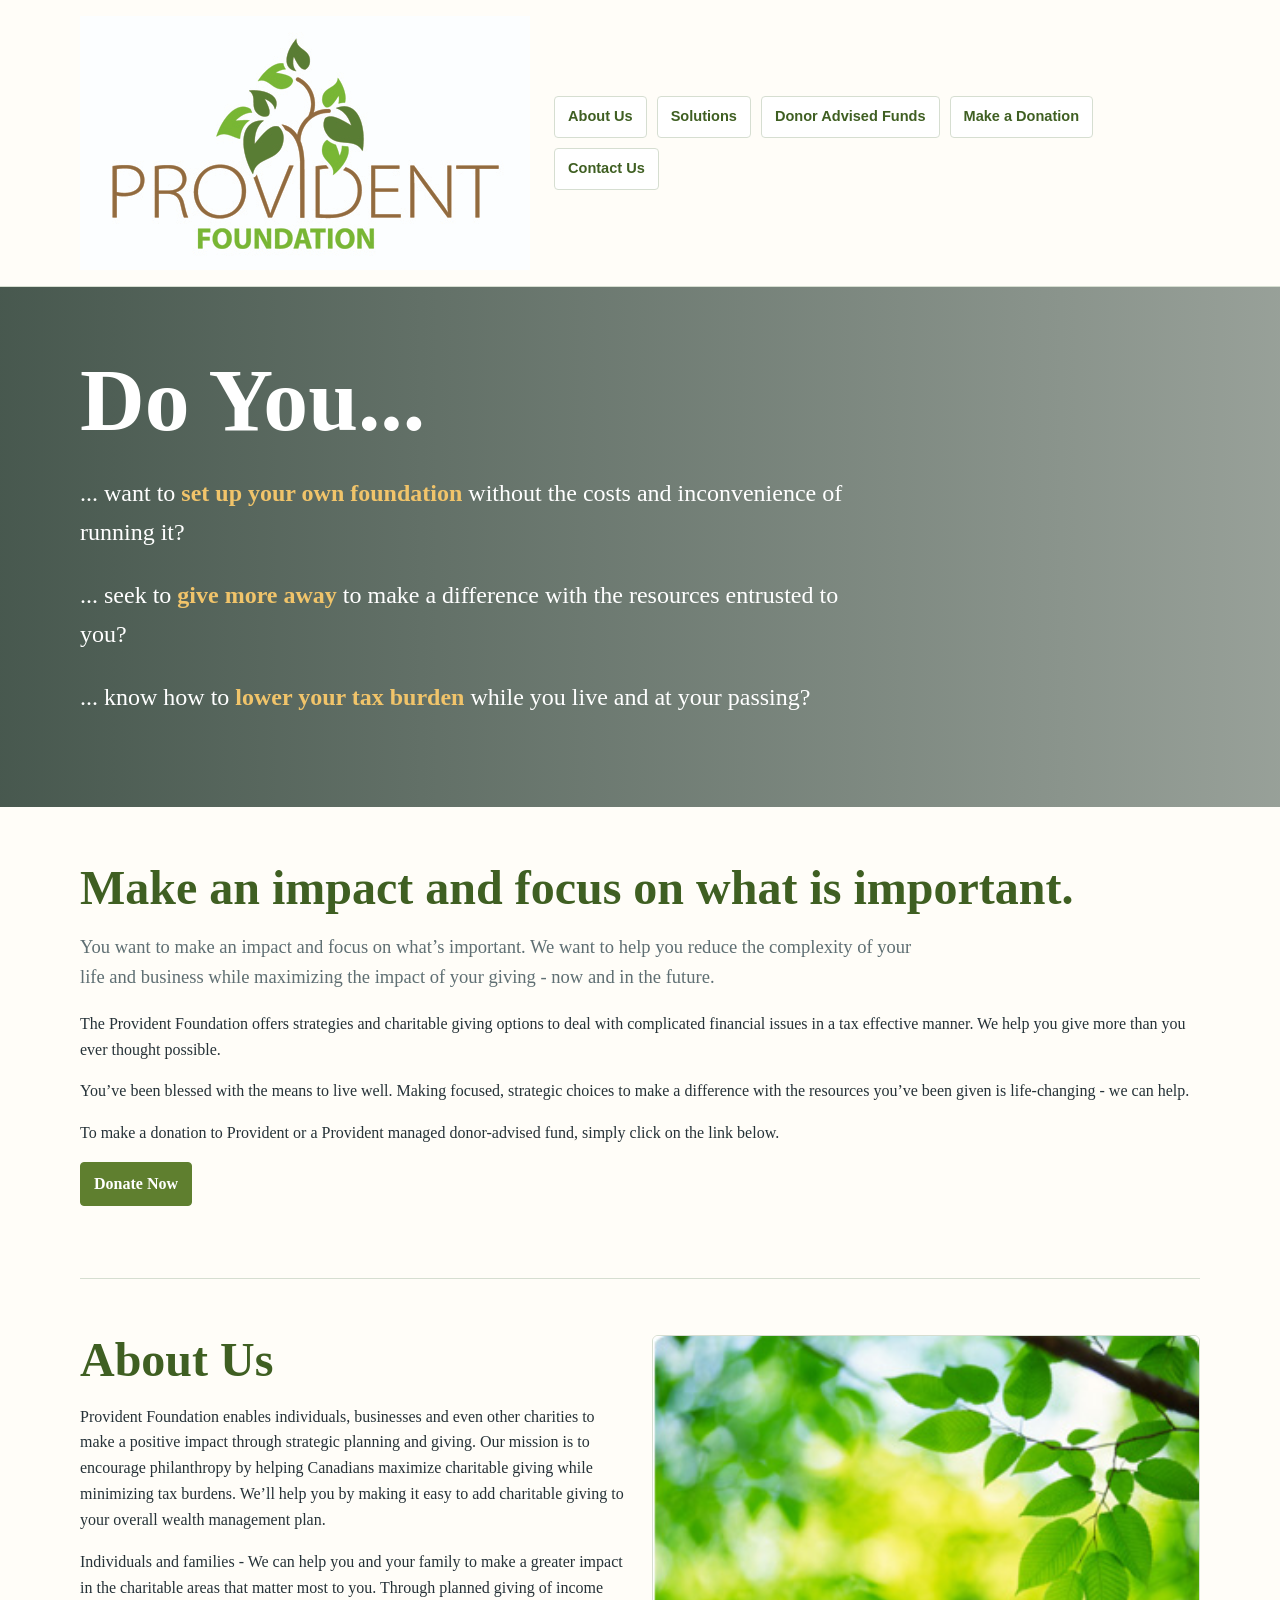
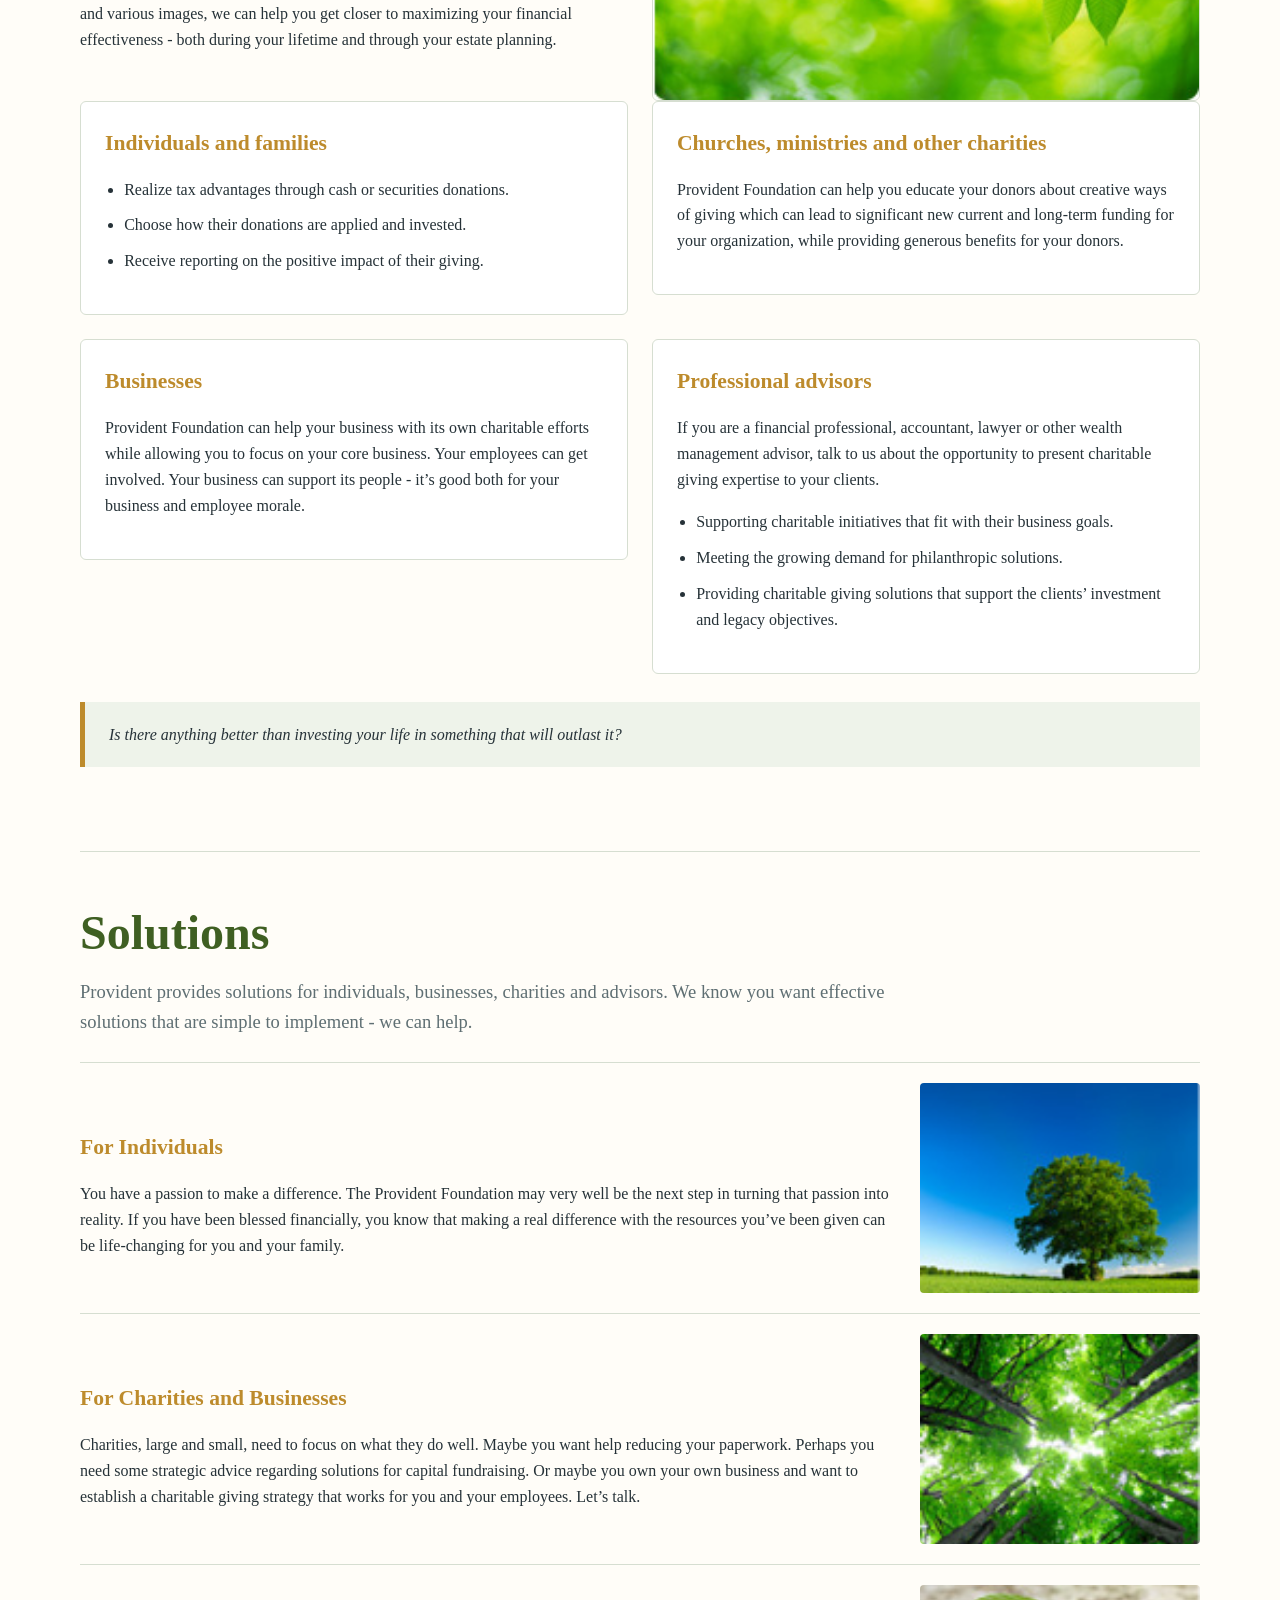
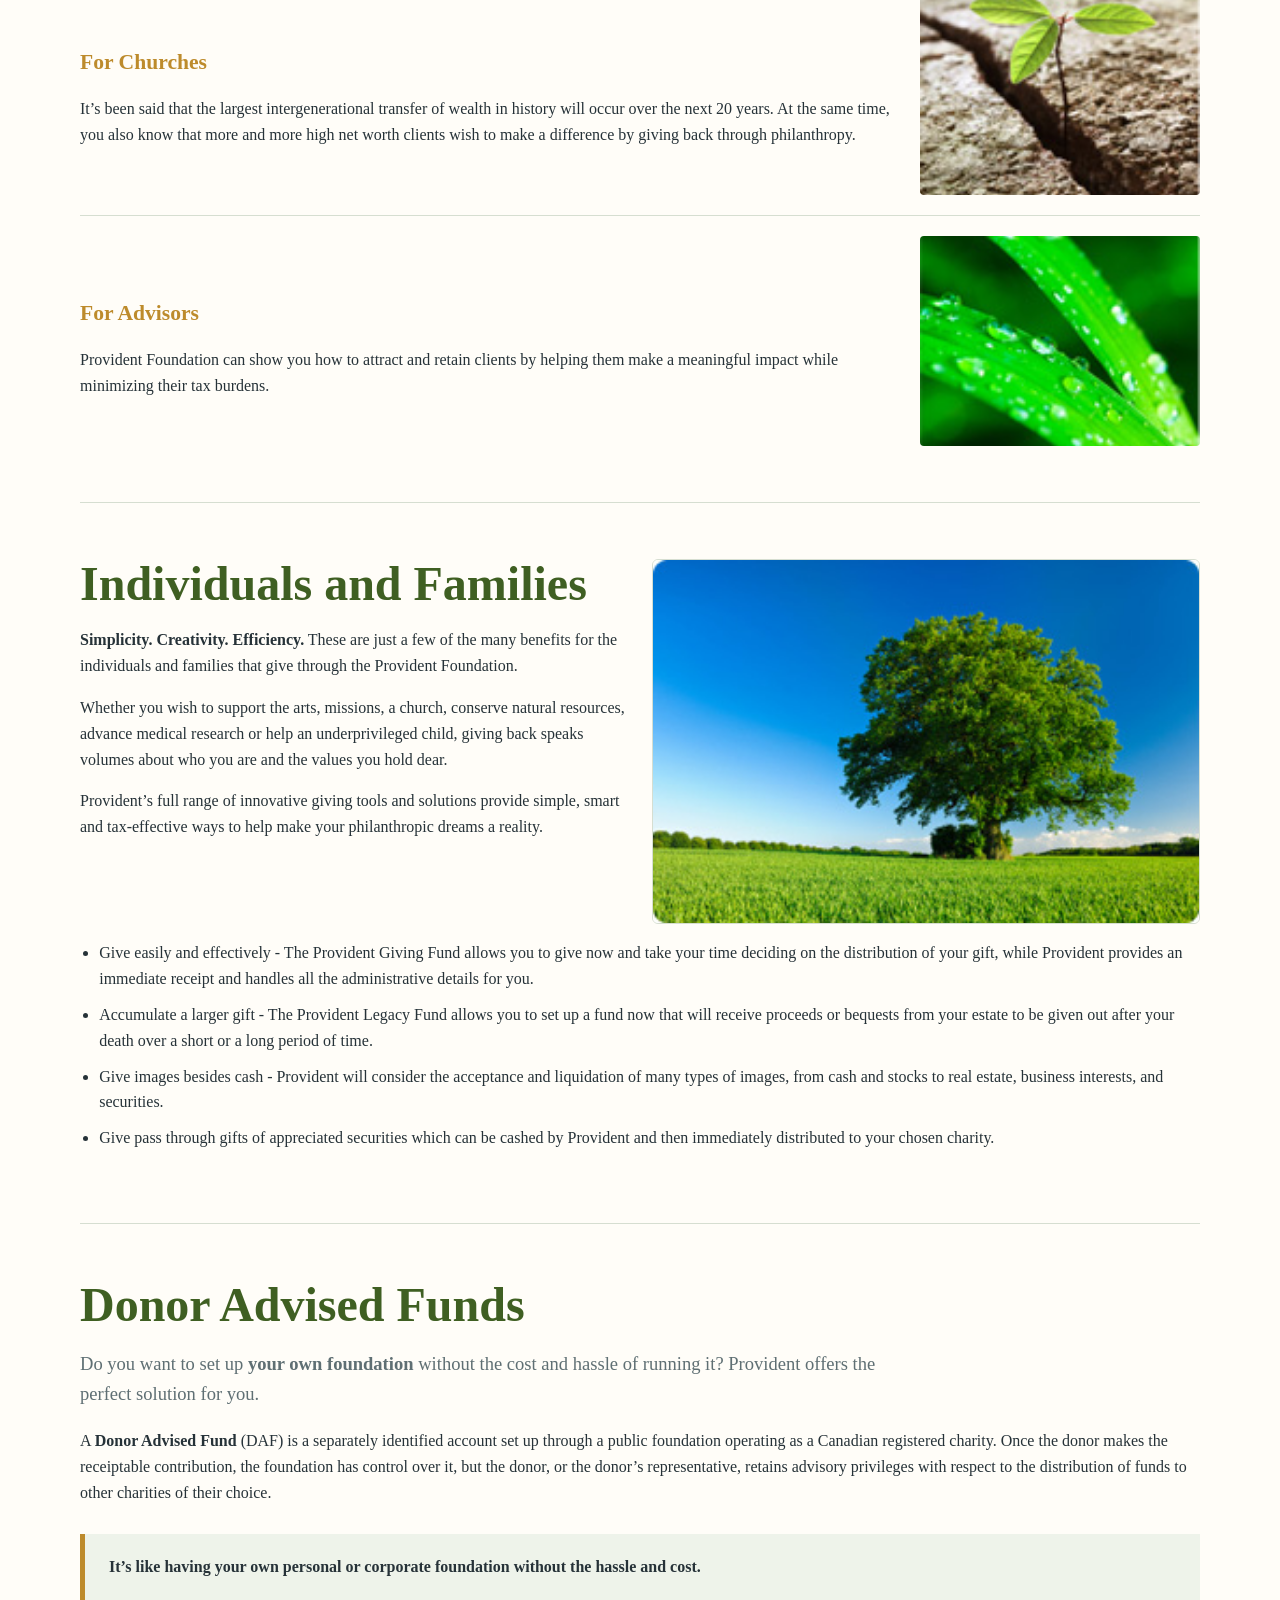
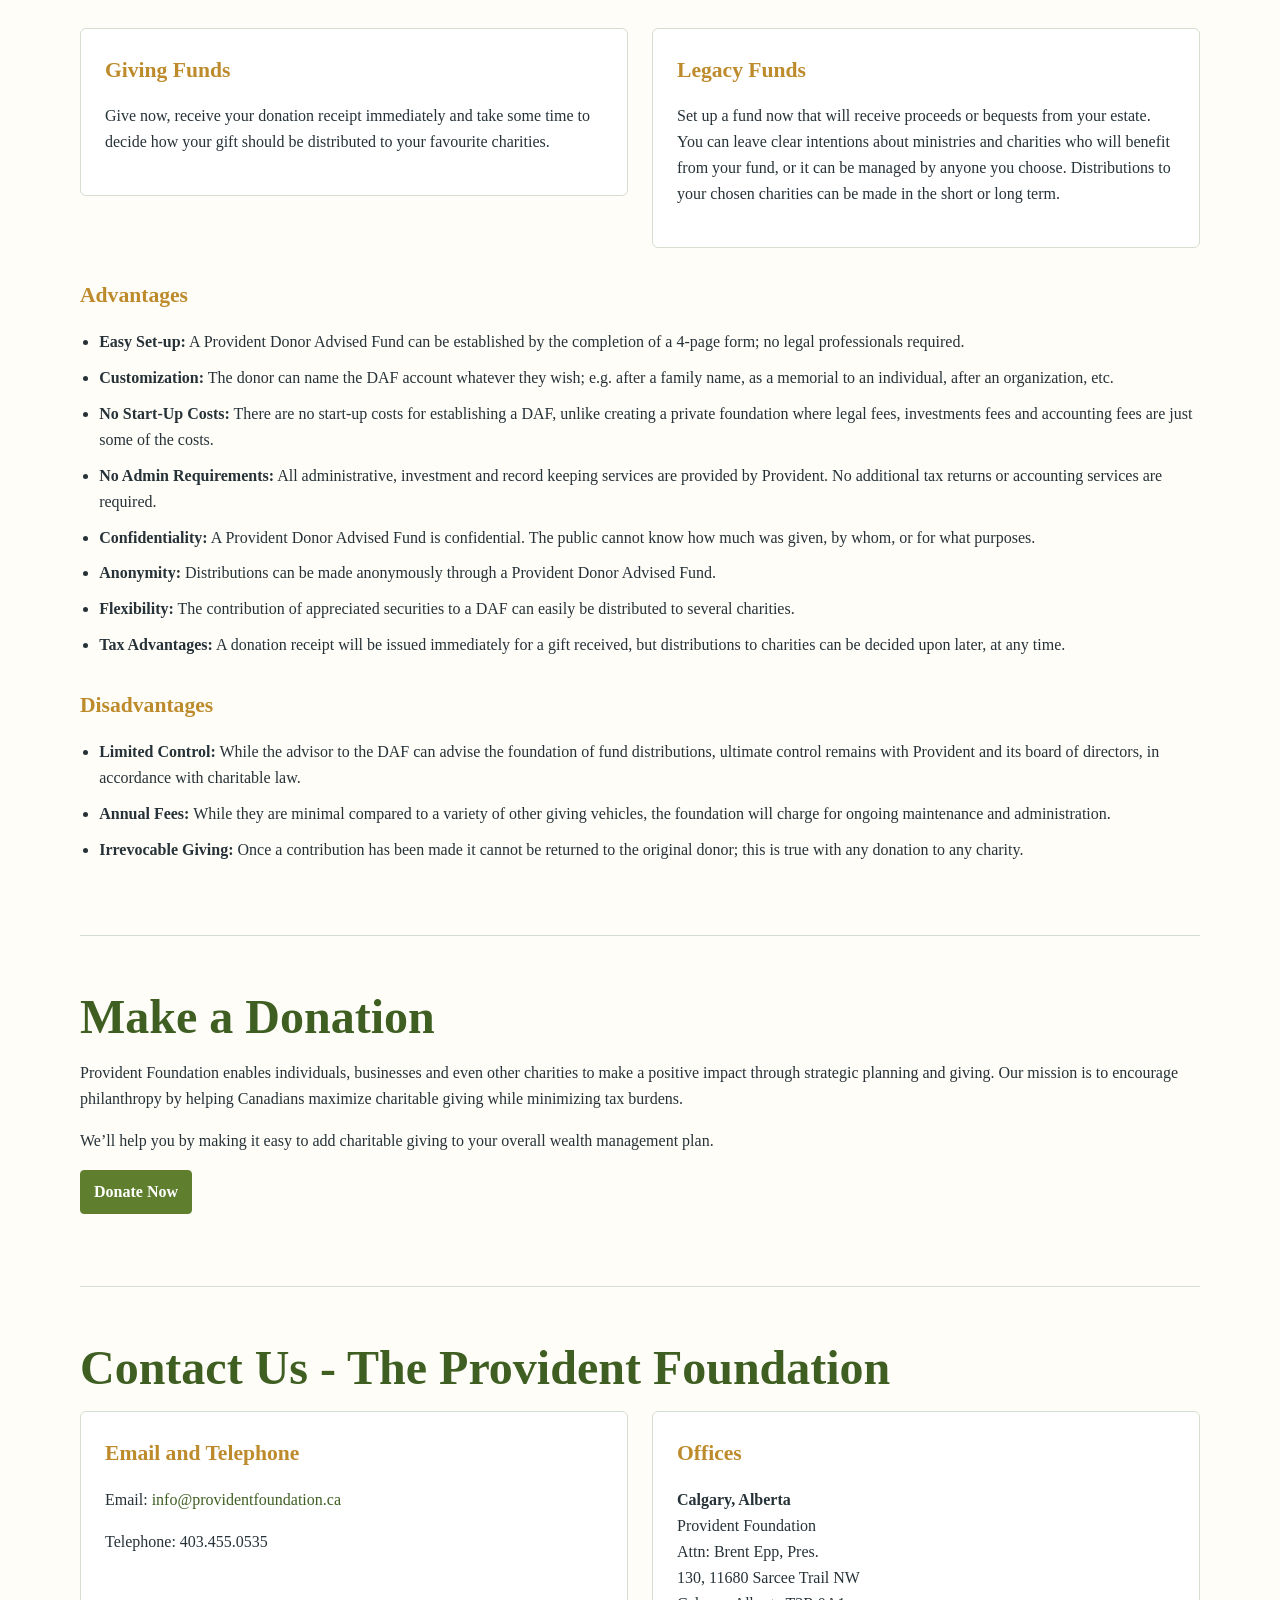
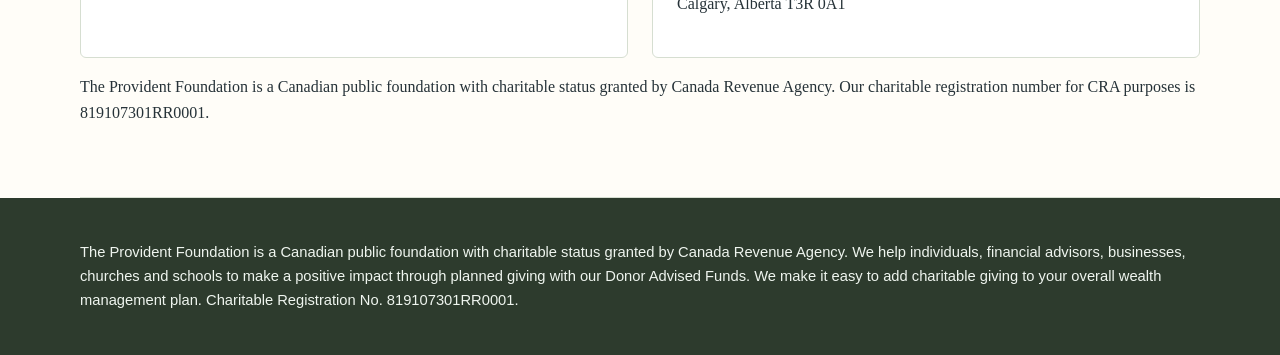
==== pages/index.html @ cc0c9a64 "initial copy from existing sites (providentfoundation.ca; myfoundation.ca) ; chat took creative libe" ====
<!DOCTYPE html>
<html lang="en">
<head>
	<meta charset="utf-8" />
	<meta name="viewport" content="width=device-width, initial-scale=1" />
	<title>Provident Foundation</title>
	<link rel="stylesheet" href="../styles/styles.css" />
</head>
<body>
	<header class="site-header">
		<div class="header-inner">
			<a class="brand" href="#home" aria-label="Provident Foundation home">
				<img src="../images/Logo/stacked/pf-4colour-stacked.jpg"/>
            </a>
			<nav aria-label="Primary navigation">
				<ul>
					<li><a href="#about">About Us</a></li>
					<li><a href="#solutions">Solutions</a></li>
					<li><a href="#donor-advised-funds">Donor Advised Funds</a></li>
					<li><a href="#donate">Make a Donation</a></li>
					<li><a href="#contact">Contact Us</a></li>
				</ul>
			</nav>
		</div>
	</header>

	<section class="hero" id="home">
		<div class="hero-inner">
			<h1>Do You...</h1>
			<p>... want to <strong>set up your own foundation</strong> without the costs and inconvenience of running it?</p>
			<p>... seek to <strong>give more away</strong> to make a difference with the resources entrusted to you?</p>
			<p>... know how to <strong>lower your tax burden</strong> while you live and at your passing?</p>
		</div>
	</section>

	<main>
		<section class="section" aria-labelledby="home-intro">
			<h2 id="home-intro">Make an impact and focus on what is important.</h2>
			<p class="lead">You want to make an impact and focus on what’s important. We want to help you reduce the complexity of your life and business while maximizing the impact of your giving - now and in the future.</p>
			<p>The Provident Foundation offers strategies and charitable giving options to deal with complicated financial issues in a tax effective manner. We help you give more than you ever thought possible.</p>
			<p>You’ve been blessed with the means to live well. Making focused, strategic choices to make a difference with the resources you’ve been given is life-changing - we can help.</p>
			<p>To make a donation to Provident or a Provident managed donor-advised fund, simply click on the link below.</p>
			<p><a class="button primary" href="https://profound.webconnex.com/donate?country=CA&_billing_country=CA" target="_blank" rel="noopener">Donate Now</a></p>
		</section>

		<section class="section" id="about" aria-labelledby="about-title">
			<div class="grid">
				<div>
					<h2 id="about-title">About Us</h2>
					<p>Provident Foundation enables individuals, businesses and even other charities to make a positive impact through strategic planning and giving. Our mission is to encourage philanthropy by helping Canadians maximize charitable giving while minimizing tax burdens. We’ll help you by making it easy to add charitable giving to your overall wealth management plan.</p>
					<p>Individuals and families - We can help you and your family to make a greater impact in the charitable areas that matter most to you. Through planned giving of income and various images, we can help you get closer to maximizing your financial effectiveness - both during your lifetime and through your estate planning.</p>
				</div>
				<div class="panel media-panel">
					<img src="../images/about-us.jpg" alt="About Provident Foundation" />
				</div>
			</div>
			<div class="grid">
				<div class="panel">
					<h3>Individuals and families</h3>
					<ul class="clean">
						<li>Realize tax advantages through cash or securities donations.</li>
						<li>Choose how their donations are applied and invested.</li>
						<li>Receive reporting on the positive impact of their giving.</li>
					</ul>
				</div>
				<div class="panel">
					<h3>Churches, ministries and other charities</h3>
					<p>Provident Foundation can help you educate your donors about creative ways of giving which can lead to significant new current and long-term funding for your organization, while providing generous benefits for your donors.</p>
				</div>
				<div class="panel">
					<h3>Businesses</h3>
					<p>Provident Foundation can help your business with its own charitable efforts while allowing you to focus on your core business. Your employees can get involved. Your business can support its people - it’s good both for your business and employee morale.</p>
				</div>
				<div class="panel">
					<h3>Professional advisors</h3>
					<p>If you are a financial professional, accountant, lawyer or other wealth management advisor, talk to us about the opportunity to present charitable giving expertise to your clients.</p>
					<ul class="clean">
						<li>Supporting charitable initiatives that fit with their business goals.</li>
						<li>Meeting the growing demand for philanthropic solutions.</li>
						<li>Providing charitable giving solutions that support the clients’ investment and legacy objectives.</li>
					</ul>
				</div>
			</div>
			<div class="callout"><em>Is there anything better than investing your life in something that will outlast it?</em></div>
		</section>

		<section class="section" id="solutions" aria-labelledby="solutions-title">
			<h2 id="solutions-title">Solutions</h2>
			<p class="lead">Provident provides solutions for individuals, businesses, charities and advisors. We know you want effective solutions that are simple to implement - we can help.</p>
			<div class="solution-list">
				<article class="solution">
					<div>
						<h3>For Individuals</h3>
						<p>You have a passion to make a difference. The Provident Foundation may very well be the next step in turning that passion into reality. If you have been blessed financially, you know that making a real difference with the resources you’ve been given can be life-changing for you and your family.</p>
					</div>
					<img src="../images/for-individuals.jpg" alt="Solutions for individuals" />
				</article>
				<article class="solution">
					<div>
						<h3>For Charities and Businesses</h3>
						<p>Charities, large and small, need to focus on what they do well. Maybe you want help reducing your paperwork. Perhaps you need some strategic advice regarding solutions for capital fundraising. Or maybe you own your own business and want to establish a charitable giving strategy that works for you and your employees. Let’s talk.</p>
					</div>
					<img src="../images/for-business.jpg" alt="Solutions for businesses" />
				</article>
				<article class="solution">
					<div>
						<h3>For Churches</h3>
						<p>It’s been said that the largest intergenerational transfer of wealth in history will occur over the next 20 years. At the same time, you also know that more and more high net worth clients wish to make a difference by giving back through philanthropy.</p>
					</div>
					<img src="../images/for-churches.jpg" alt="Solutions for churches" />
				</article>
				<article class="solution">
					<div>
						<h3>For Advisors</h3>
						<p>Provident Foundation can show you how to attract and retain clients by helping them make a meaningful impact while minimizing their tax burdens.</p>
					</div>
					<img src="../images/for-advisors.jpg" alt="Solutions for advisors" />
				</article>
			</div>
		</section>

		<section class="section" id="individuals-families" aria-labelledby="individuals-title">
			<div class="grid">
				<div>
					<h2 id="individuals-title">Individuals and Families</h2>
					<p><strong>Simplicity. Creativity. Efficiency.</strong> These are just a few of the many benefits for the individuals and families that give through the Provident Foundation.</p>
					<p>Whether you wish to support the arts, missions, a church, conserve natural resources, advance medical research or help an underprivileged child, giving back speaks volumes about who you are and the values you hold dear.</p>
					<p>Provident’s full range of innovative giving tools and solutions provide simple, smart and tax-effective ways to help make your philanthropic dreams a reality.</p>
				</div>
				<div class="panel media-panel">
					<img src="../images/individuals.jpg" alt="Giving for individuals and families" />
				</div>
			</div>
			<ul class="clean">
				<li>Give easily and effectively - The Provident Giving Fund allows you to give now and take your time deciding on the distribution of your gift, while Provident provides an immediate receipt and handles all the administrative details for you.</li>
				<li>Accumulate a larger gift - The Provident Legacy Fund allows you to set up a fund now that will receive proceeds or bequests from your estate to be given out after your death over a short or a long period of time.</li>
				<li>Give images besides cash - Provident will consider the acceptance and liquidation of many types of images, from cash and stocks to real estate, business interests, and securities.</li>
				<li>Give pass through gifts of appreciated securities which can be cashed by Provident and then immediately distributed to your chosen charity.</li>
			</ul>
		</section>

		<section class="section" id="donor-advised-funds" aria-labelledby="daf-title">
			<h2 id="daf-title">Donor Advised Funds</h2>
			<p class="lead">Do you want to set up <strong>your own foundation</strong> without the cost and hassle of running it? Provident offers the perfect solution for you.</p>
			<p>A <strong>Donor Advised Fund</strong> (DAF) is a separately identified account set up through a public foundation operating as a Canadian registered charity. Once the donor makes the receiptable contribution, the foundation has control over it, but the donor, or the donor’s representative, retains advisory privileges with respect to the distribution of funds to other charities of their choice.</p>
			<div class="callout"><strong>It’s like having your own personal or corporate foundation without the hassle and cost.</strong></div>
			<div class="grid">
				<div class="panel">
					<h3>Giving Funds</h3>
					<p>Give now, receive your donation receipt immediately and take some time to decide how your gift should be distributed to your favourite charities.</p>
				</div>
				<div class="panel">
					<h3>Legacy Funds</h3>
					<p>Set up a fund now that will receive proceeds or bequests from your estate. You can leave clear intentions about ministries and charities who will benefit from your fund, or it can be managed by anyone you choose. Distributions to your chosen charities can be made in the short or long term.</p>
				</div>
			</div>
			<h3>Advantages</h3>
			<ul class="clean">
				<li><strong>Easy Set-up:</strong> A Provident Donor Advised Fund can be established by the completion of a 4-page form; no legal professionals required.</li>
				<li><strong>Customization:</strong> The donor can name the DAF account whatever they wish; e.g. after a family name, as a memorial to an individual, after an organization, etc.</li>
				<li><strong>No Start-Up Costs:</strong> There are no start-up costs for establishing a DAF, unlike creating a private foundation where legal fees, investments fees and accounting fees are just some of the costs.</li>
				<li><strong>No Admin Requirements:</strong> All administrative, investment and record keeping services are provided by Provident. No additional tax returns or accounting services are required.</li>
				<li><strong>Confidentiality:</strong> A Provident Donor Advised Fund is confidential. The public cannot know how much was given, by whom, or for what purposes.</li>
				<li><strong>Anonymity:</strong> Distributions can be made anonymously through a Provident Donor Advised Fund.</li>
				<li><strong>Flexibility:</strong> The contribution of appreciated securities to a DAF can easily be distributed to several charities.</li>
				<li><strong>Tax Advantages:</strong> A donation receipt will be issued immediately for a gift received, but distributions to charities can be decided upon later, at any time.</li>
			</ul>
			<h3>Disadvantages</h3>
			<ul class="clean">
				<li><strong>Limited Control:</strong> While the advisor to the DAF can advise the foundation of fund distributions, ultimate control remains with Provident and its board of directors, in accordance with charitable law.</li>
				<li><strong>Annual Fees:</strong> While they are minimal compared to a variety of other giving vehicles, the foundation will charge for ongoing maintenance and administration.</li>
				<li><strong>Irrevocable Giving:</strong> Once a contribution has been made it cannot be returned to the original donor; this is true with any donation to any charity.</li>
			</ul>
		</section>

		<section class="section" id="donate" aria-labelledby="donate-title">
			<h2 id="donate-title">Make a Donation</h2>
			<p>Provident Foundation enables individuals, businesses and even other charities to make a positive impact through strategic planning and giving. Our mission is to encourage philanthropy by helping Canadians maximize charitable giving while minimizing tax burdens.</p>
			<p>We’ll help you by making it easy to add charitable giving to your overall wealth management plan.</p>
			<p><a class="button primary" href="https://profound.webconnex.com/donate?country=CA&_billing_country=CA" target="_blank" rel="noopener">Donate Now</a></p>
		</section>

		<section class="section" id="contact" aria-labelledby="contact-title">
			<h2 id="contact-title">Contact Us - The Provident Foundation</h2>
			<div class="contact-box">
				<div class="panel">
					<h3>Email and Telephone</h3>
					<p>Email: <a href="mailto:info@providentfoundation.ca">info@providentfoundation.ca</a></p>
					<p>Telephone: 403.455.0535</p>
				</div>
				<div class="panel">
					<h3>Offices</h3>
					<p><strong>Calgary, Alberta</strong><br />
					Provident Foundation<br />
					Attn: Brent Epp, Pres.<br />
					130, 11680 Sarcee Trail NW<br />
					Calgary, Alberta T3R 0A1</p>
				</div>
			</div>
			<p>The Provident Foundation is a Canadian public foundation with charitable status granted by Canada Revenue Agency. Our charitable registration number for CRA purposes is 819107301RR0001.</p>
		</section>
	</main>

	<footer class="footer">
		<div class="footer-inner">
			<p>The Provident Foundation is a Canadian public foundation with charitable status granted by Canada Revenue Agency. We help individuals, financial advisors, businesses, churches and schools to make a positive impact through planned giving with our Donor Advised Funds. We make it easy to add charitable giving to your overall wealth management plan. Charitable Registration No. 819107301RR0001.</p>
		</div>
	</footer>
</body>
</html>
---- styles/styles.css ----
:root {
	--ink: #263238;
	--muted: #5f6f73;
	--green: #5f7f2f;
	--green-dark: #3f5f22;
	--gold: #bd8b2c;
	--paper: #fffdf8;
	--wash: #eef3ea;
	--line: #d6ded1;
}

* {
	box-sizing: border-box;
}

html {
	scroll-behavior: smooth;
}

body {
	margin: 0;
	font-family: Georgia, "Times New Roman", serif;
	color: var(--ink);
	background: var(--paper);
	line-height: 1.62;
}

a {
	color: var(--green-dark);
	text-decoration: none;
}

a:hover {
	text-decoration: underline;
}

.site-header {
	position: sticky;
	top: 0;
	z-index: 10;
	background: rgba(255, 253, 248, 0.96);
	border-bottom: 1px solid var(--line);
}

.header-inner {
	width: min(1120px, calc(100% - 32px));
	margin: 0 auto;
	display: flex;
	align-items: center;
	justify-content: space-between;
	gap: 24px;
	padding: 16px 0;
}

.brand {
	display: grid;
	gap: 0;
	color: var(--green-dark);
	size: 100 px;
	font-weight: 700;
	letter-spacing: 0;
	line-height: 1.05;
}

.brand span:first-child {
	font-size: clamp(1.4rem, 3vw, 2rem);
}

.brand span:last-child {
	font-size: 0.78rem;
	text-transform: uppercase;
	color: var(--gold);
}

nav ul {
	list-style: none;
	display: flex;
	flex-wrap: wrap;
	gap: 10px;
	margin: 0;
	padding: 0;
	font-family: Arial, Helvetica, sans-serif;
	font-size: 0.91rem;
}

nav a,
.button {
	display: inline-flex;
	align-items: center;
	justify-content: center;
	min-height: 38px;
	padding: 8px 13px;
	border: 1px solid var(--line);
	background: #fff;
	border-radius: 4px;
	color: var(--green-dark);
	font-weight: 700;
}

nav a:hover,
.button:hover {
	background: var(--wash);
	text-decoration: none;
}

.button.primary {
	background: var(--green);
	border-color: var(--green);
	color: #fff;
}

.hero {
	background:
		linear-gradient(90deg, rgba(20, 42, 31, 0.78), rgba(20, 42, 31, 0.44)),
		url("../assets/happy-couple.jpg") center/cover;
	color: #fff;
}

.hero-inner {
	width: min(1120px, calc(100% - 32px));
	margin: 0 auto;
	min-height: 520px;
	display: grid;
	align-content: center;
	padding: 68px 0 76px;
}

.hero h1 {
	margin: 0 0 20px;
	font-size: clamp(2.7rem, 7vw, 5.6rem);
	line-height: 0.95;
	max-width: 760px;
}

.hero p {
	max-width: 780px;
	margin: 12px 0;
	font-size: clamp(1.1rem, 2.2vw, 1.5rem);
}

.hero strong {
	color: #f1c46a;
}

main {
	width: min(1120px, calc(100% - 32px));
	margin: 0 auto;
}

.section {
	padding: 56px 0;
	border-bottom: 1px solid var(--line);
}

.section h2 {
	margin: 0 0 18px;
	color: var(--green-dark);
	font-size: clamp(2rem, 4vw, 3rem);
	line-height: 1.05;
}

.section h3 {
	margin: 30px 0 8px;
	color: var(--gold);
	font-size: 1.35rem;
}

.lead {
	font-size: 1.16rem;
	color: var(--muted);
	max-width: 850px;
}

.grid {
	display: grid;
	grid-template-columns: repeat(2, minmax(0, 1fr));
	gap: 24px;
	align-items: start;
}

.panel {
	border: 1px solid var(--line);
	background: #fff;
	border-radius: 6px;
	padding: 24px;
}

.panel h3 {
	margin-top: 0;
}

.media-panel {
	min-height: 240px;
	background: var(--wash);
	overflow: hidden;
	padding: 0;
}

.media-panel img {
	display: block;
	width: 100%;
	height: 100%;
	min-height: 240px;
	object-fit: cover;
}

.solution-list {
	display: grid;
	gap: 20px;
	margin-top: 24px;
}

.solution {
	display: grid;
	grid-template-columns: 1fr minmax(160px, 280px);
	gap: 18px;
	align-items: center;
	border-top: 1px solid var(--line);
	padding-top: 20px;
}

.solution img {
	width: 100%;
	aspect-ratio: 4 / 3;
	object-fit: cover;
	border-radius: 4px;
}

ul.clean {
	padding-left: 1.2rem;
}

ul.clean li {
	margin: 10px 0;
}

.callout {
	background: var(--wash);
	border-left: 5px solid var(--gold);
	padding: 20px 24px;
	margin: 28px 0;
}

.contact-box {
	display: grid;
	grid-template-columns: repeat(2, minmax(0, 1fr));
	gap: 24px;
}

.footer {
	background: #2d3b2d;
	color: #eff5ef;
	font-family: Arial, Helvetica, sans-serif;
	font-size: 0.92rem;
}

.footer-inner {
	width: min(1120px, calc(100% - 32px));
	margin: 0 auto;
	padding: 28px 0;
}

@media (max-width: 760px) {
	.header-inner,
	.grid,
	.solution,
	.contact-box {
		grid-template-columns: 1fr;
	}

	.header-inner {
		align-items: flex-start;
	}

	nav ul {
		gap: 8px;
	}

	.hero-inner {
		min-height: 460px;
	}
}
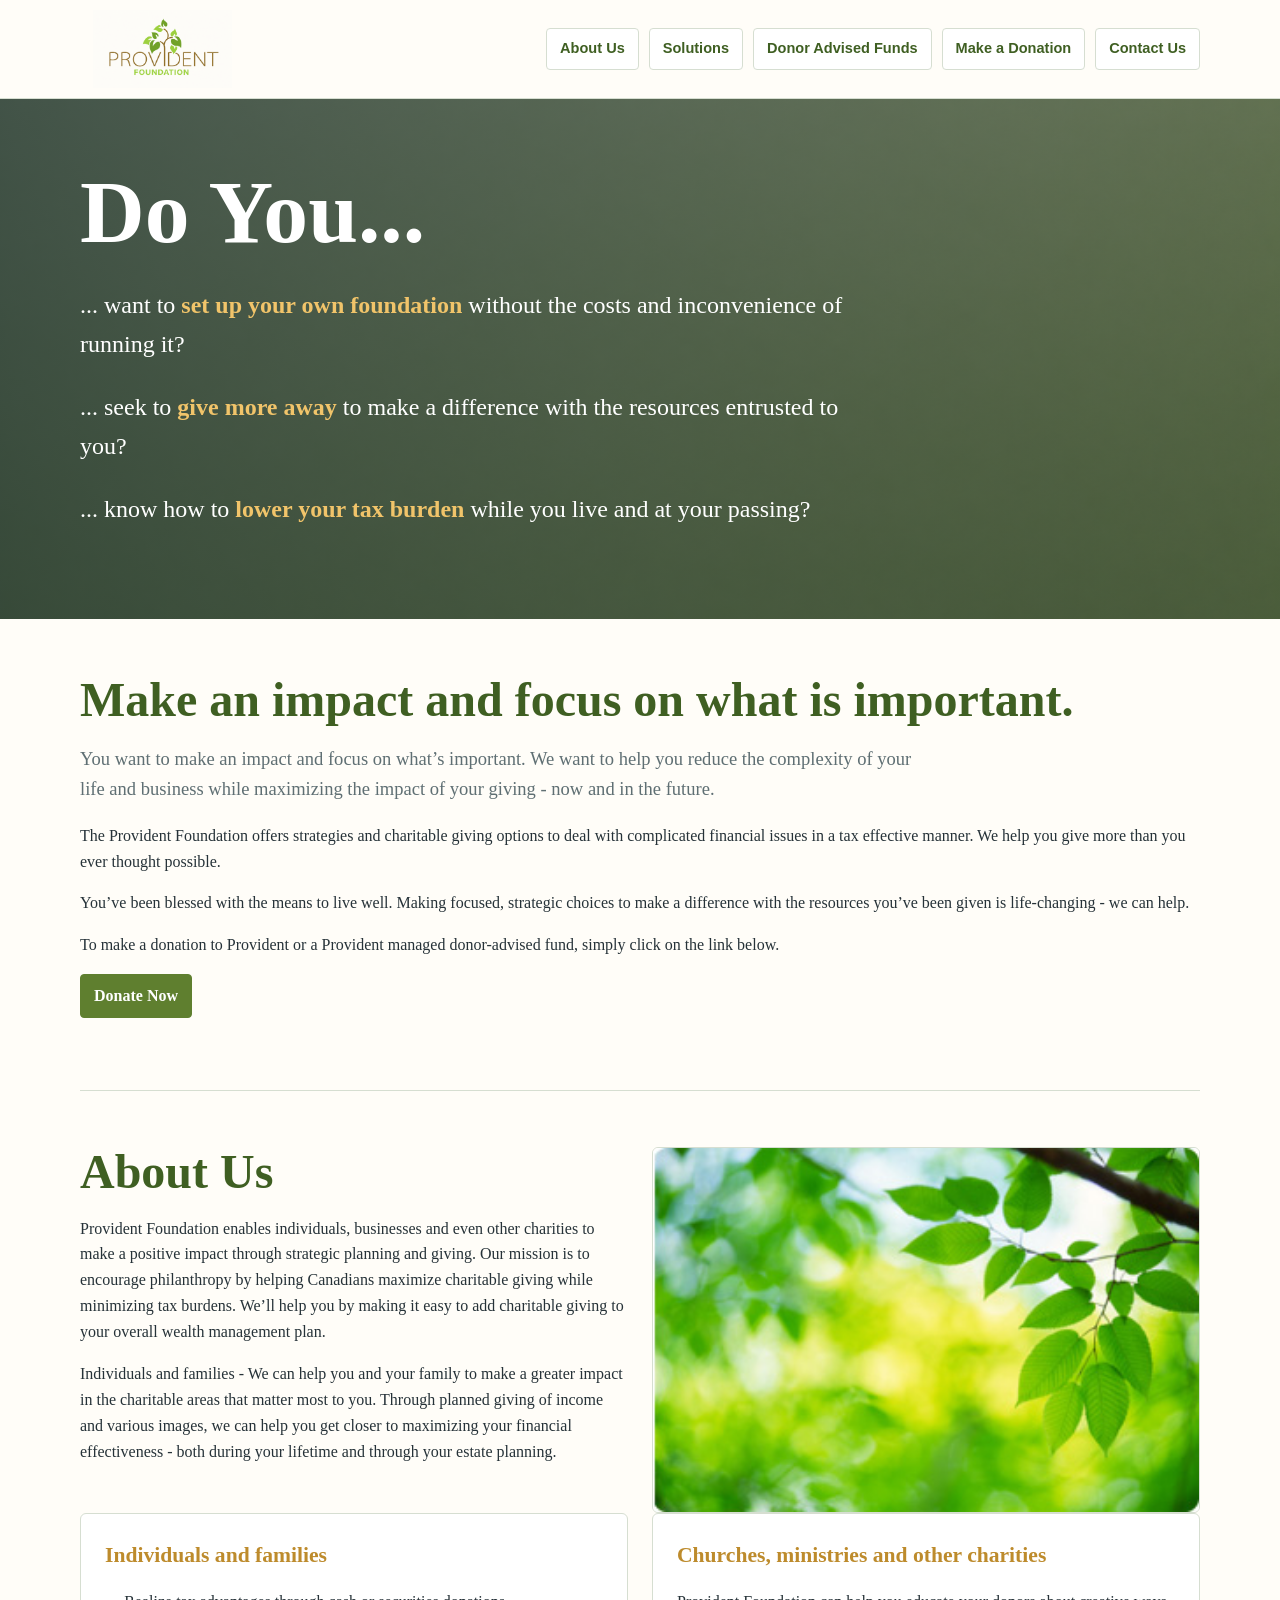
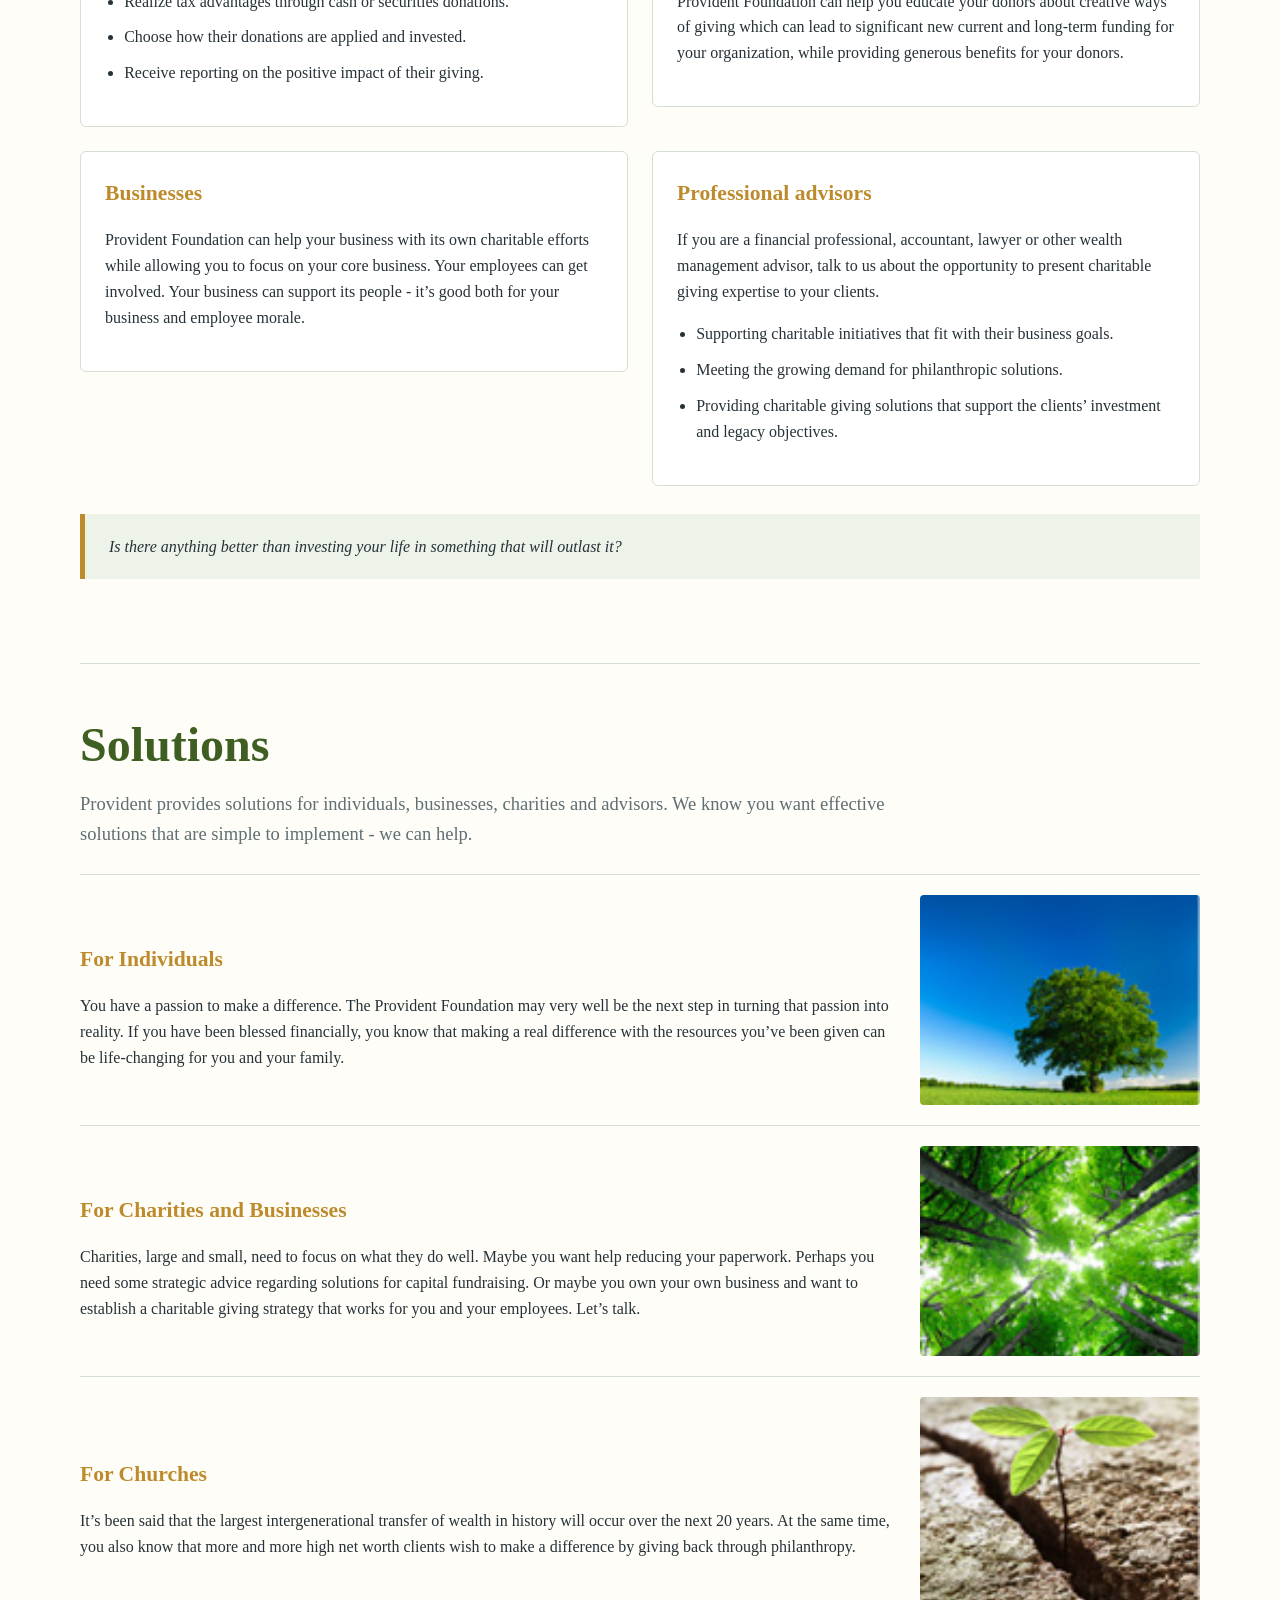
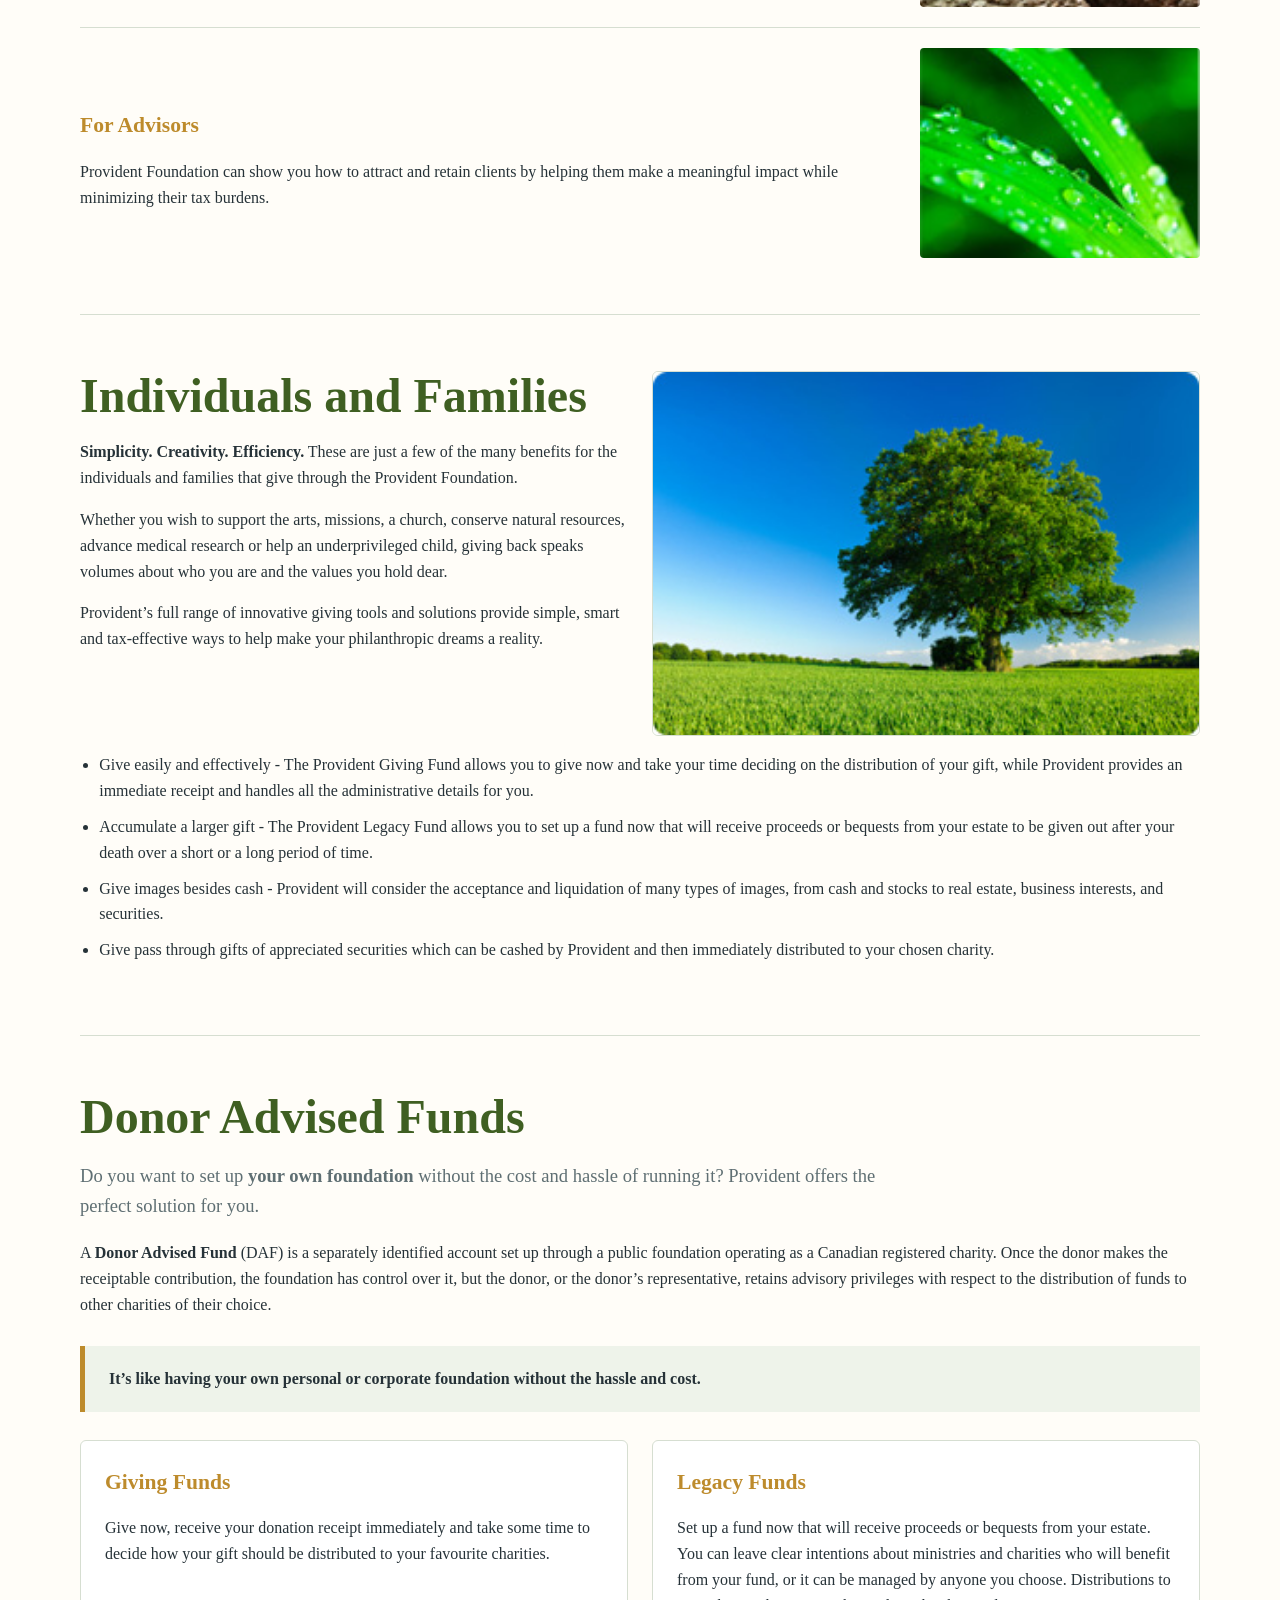
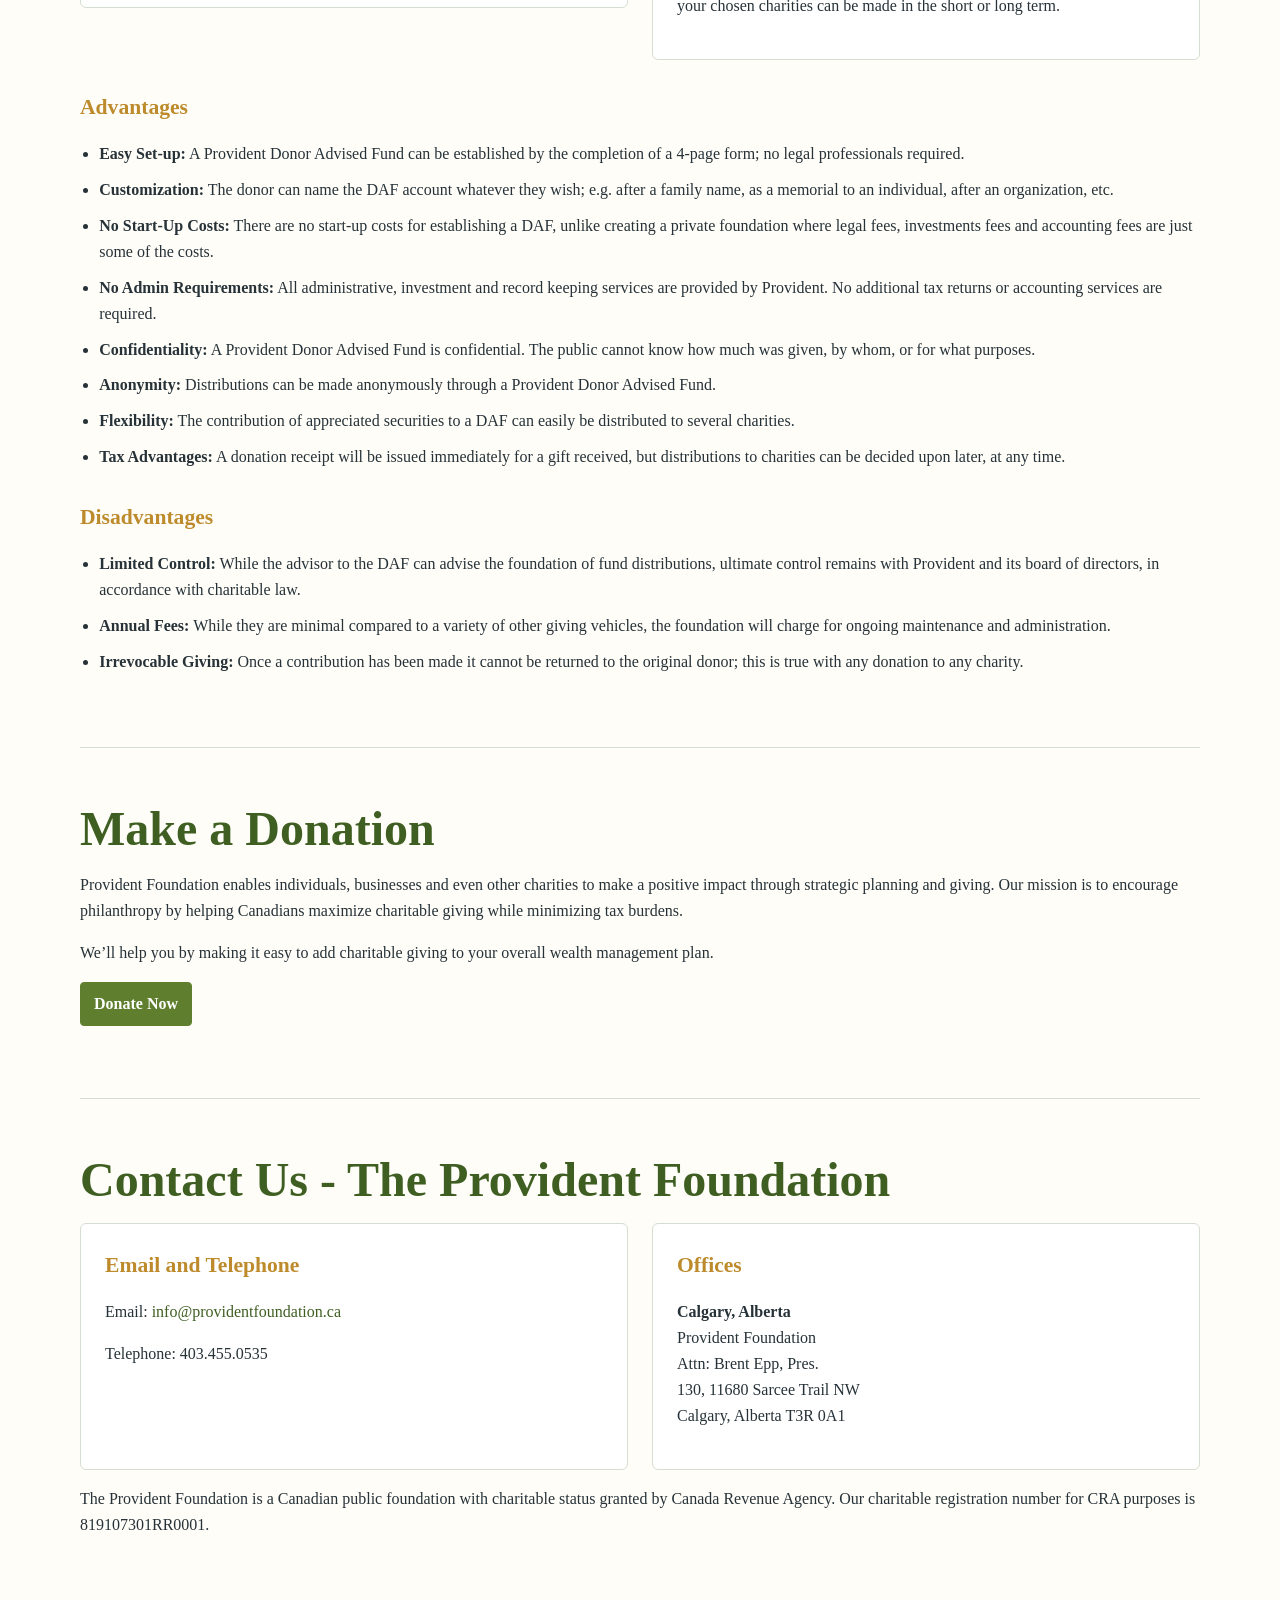
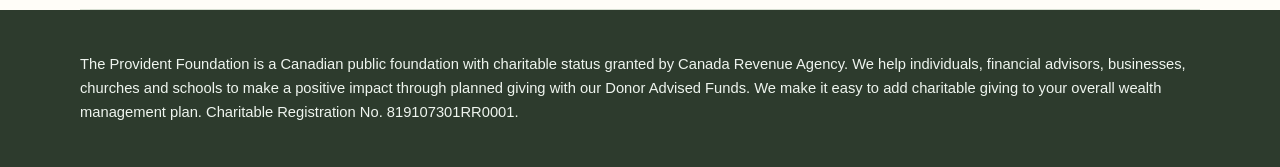
==== commit 19af9063: "correct logo background colour; correct home pg ombre image;" ====
--- a/pages/index.html
+++ b/pages/index.html
@@ -10,7 +10,7 @@
 	<header class="site-header">
 		<div class="header-inner">
 			<a class="brand" href="#home" aria-label="Provident Foundation home">
-				<img src="../images/Logo/stacked/pf-4colour-stacked.jpg"/>
+				<img src="../images/Logo/stacked/stacked-fffdf8.png" alt="Provident Foundation" />
             </a>
 			<nav aria-label="Primary navigation">
 				<ul>
--- a/styles/styles.css
+++ b/styles/styles.css
@@ -49,17 +49,24 @@
 	align-items: center;
 	justify-content: space-between;
 	gap: 24px;
-	padding: 16px 0;
+	padding: 10px 0;
 }
 
 .brand {
-	display: grid;
-	gap: 0;
-	color: var(--green-dark);
-	size: 100 px;
+	display: block;
+	flex: 0 0 auto;
+	color: var(--green-dark);
 	font-weight: 700;
 	letter-spacing: 0;
 	line-height: 1.05;
+}
+
+.brand img {
+	display: block;
+	width: clamp(120px, 14vw, 165px);
+	height: auto;
+	max-height: 78px;
+	object-fit: contain;
 }
 
 .brand span:first-child {
@@ -112,7 +119,7 @@
 .hero {
 	background:
 		linear-gradient(90deg, rgba(20, 42, 31, 0.78), rgba(20, 42, 31, 0.44)),
-		url("../assets/happy-couple.jpg") center/cover;
+		url("../images/Ombre.png") center/cover;
 	color: #fff;
 }
 
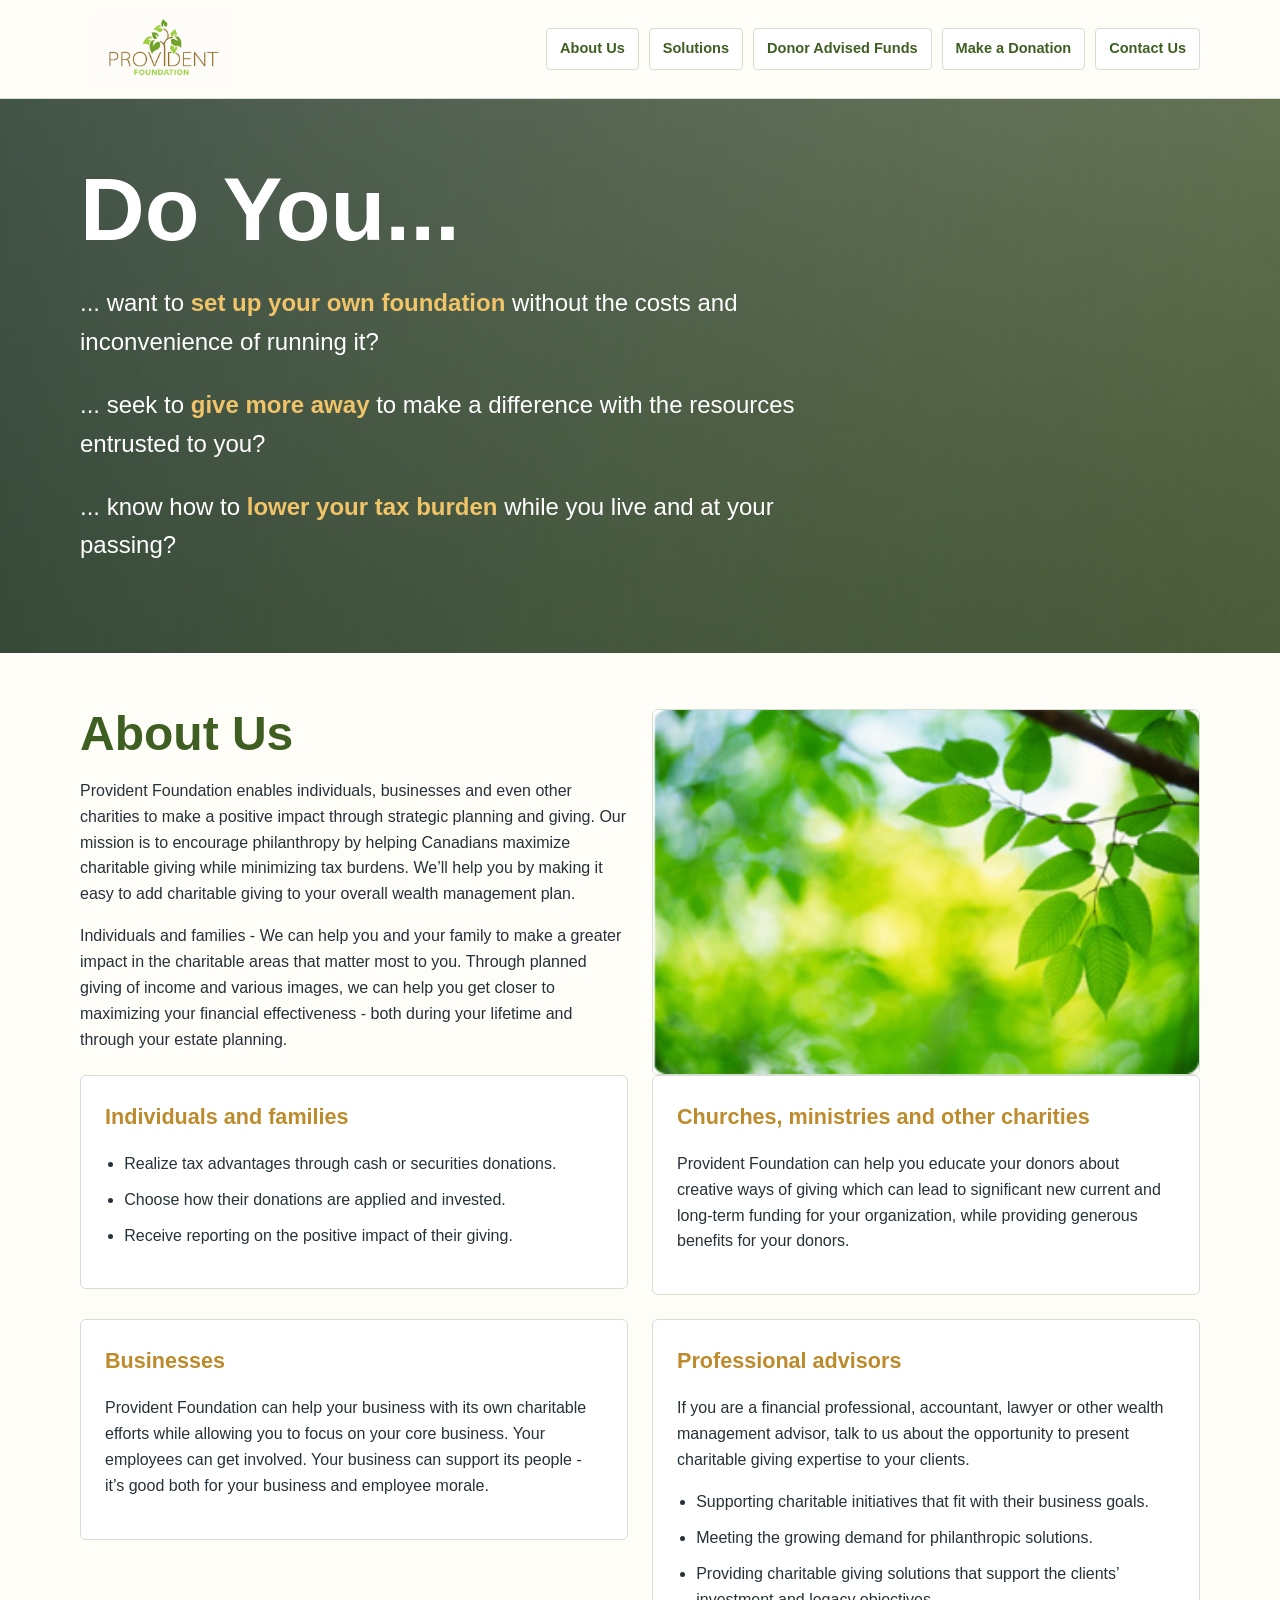
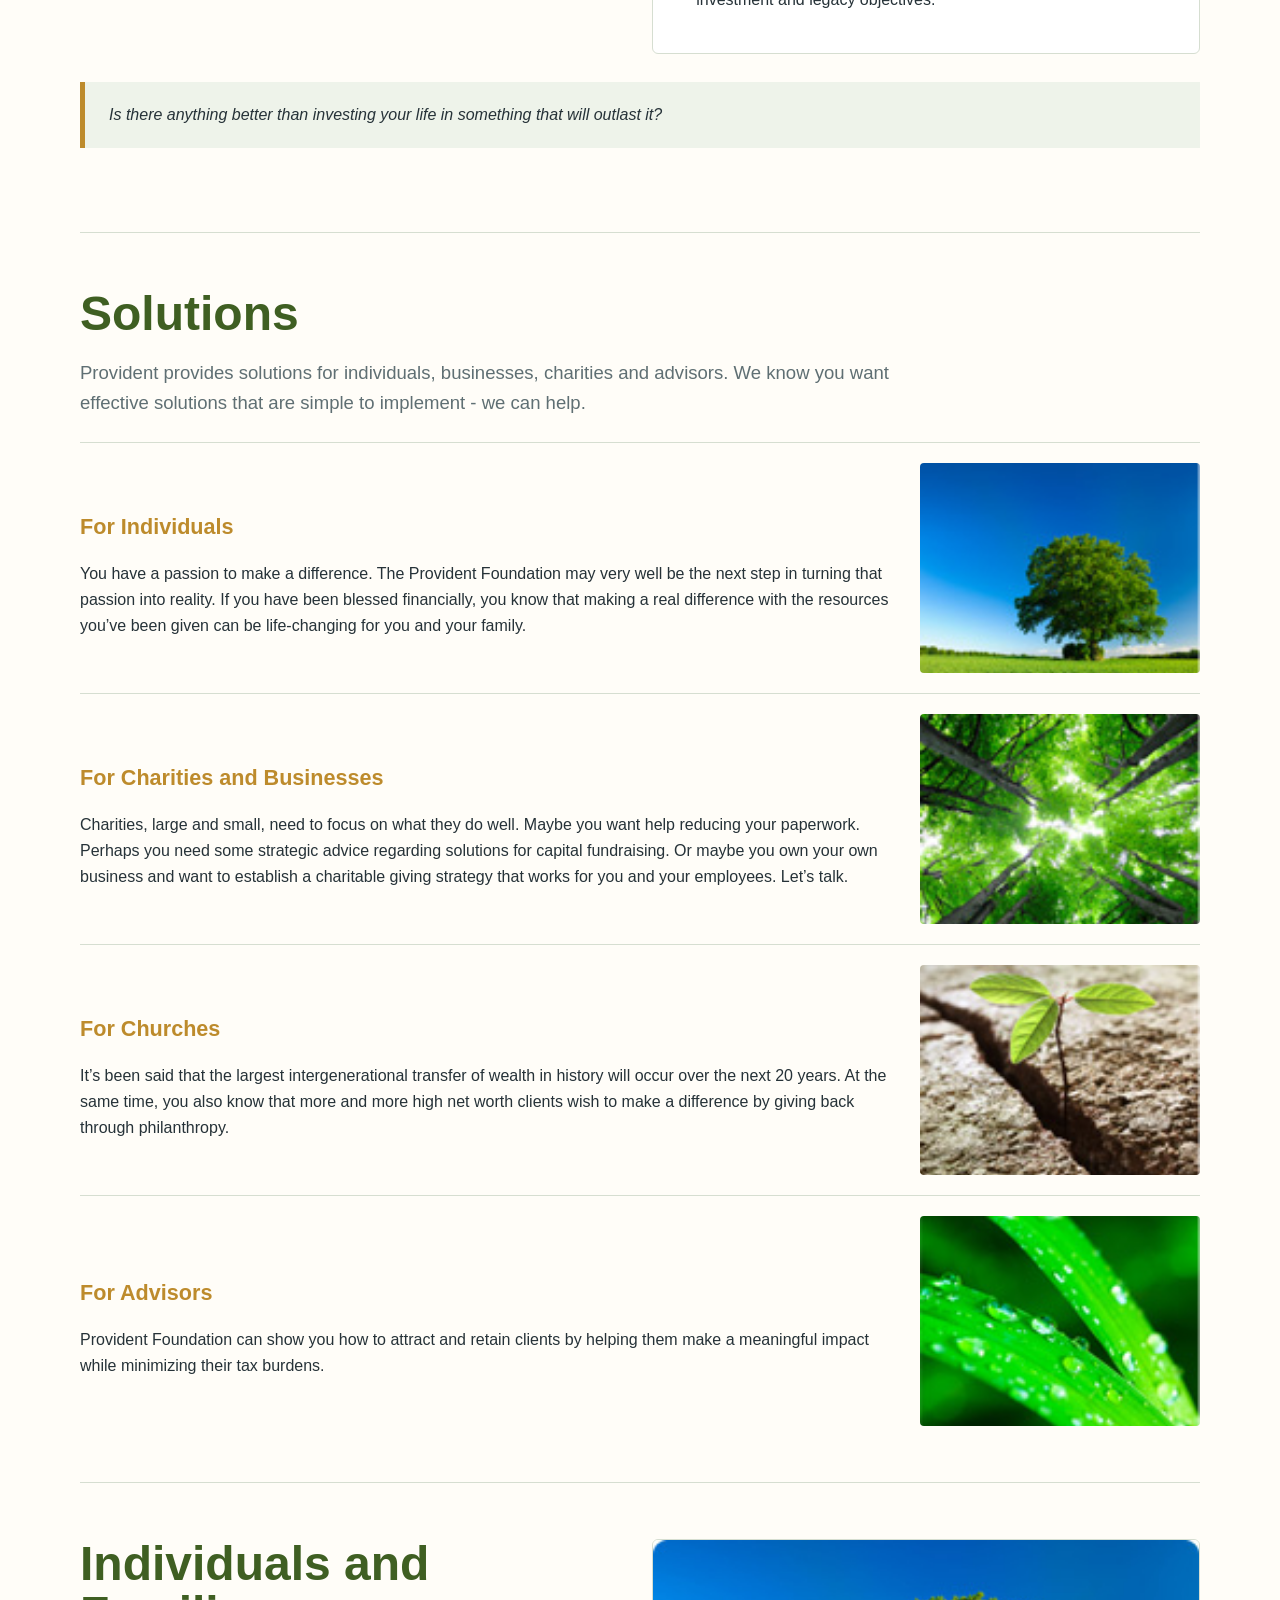
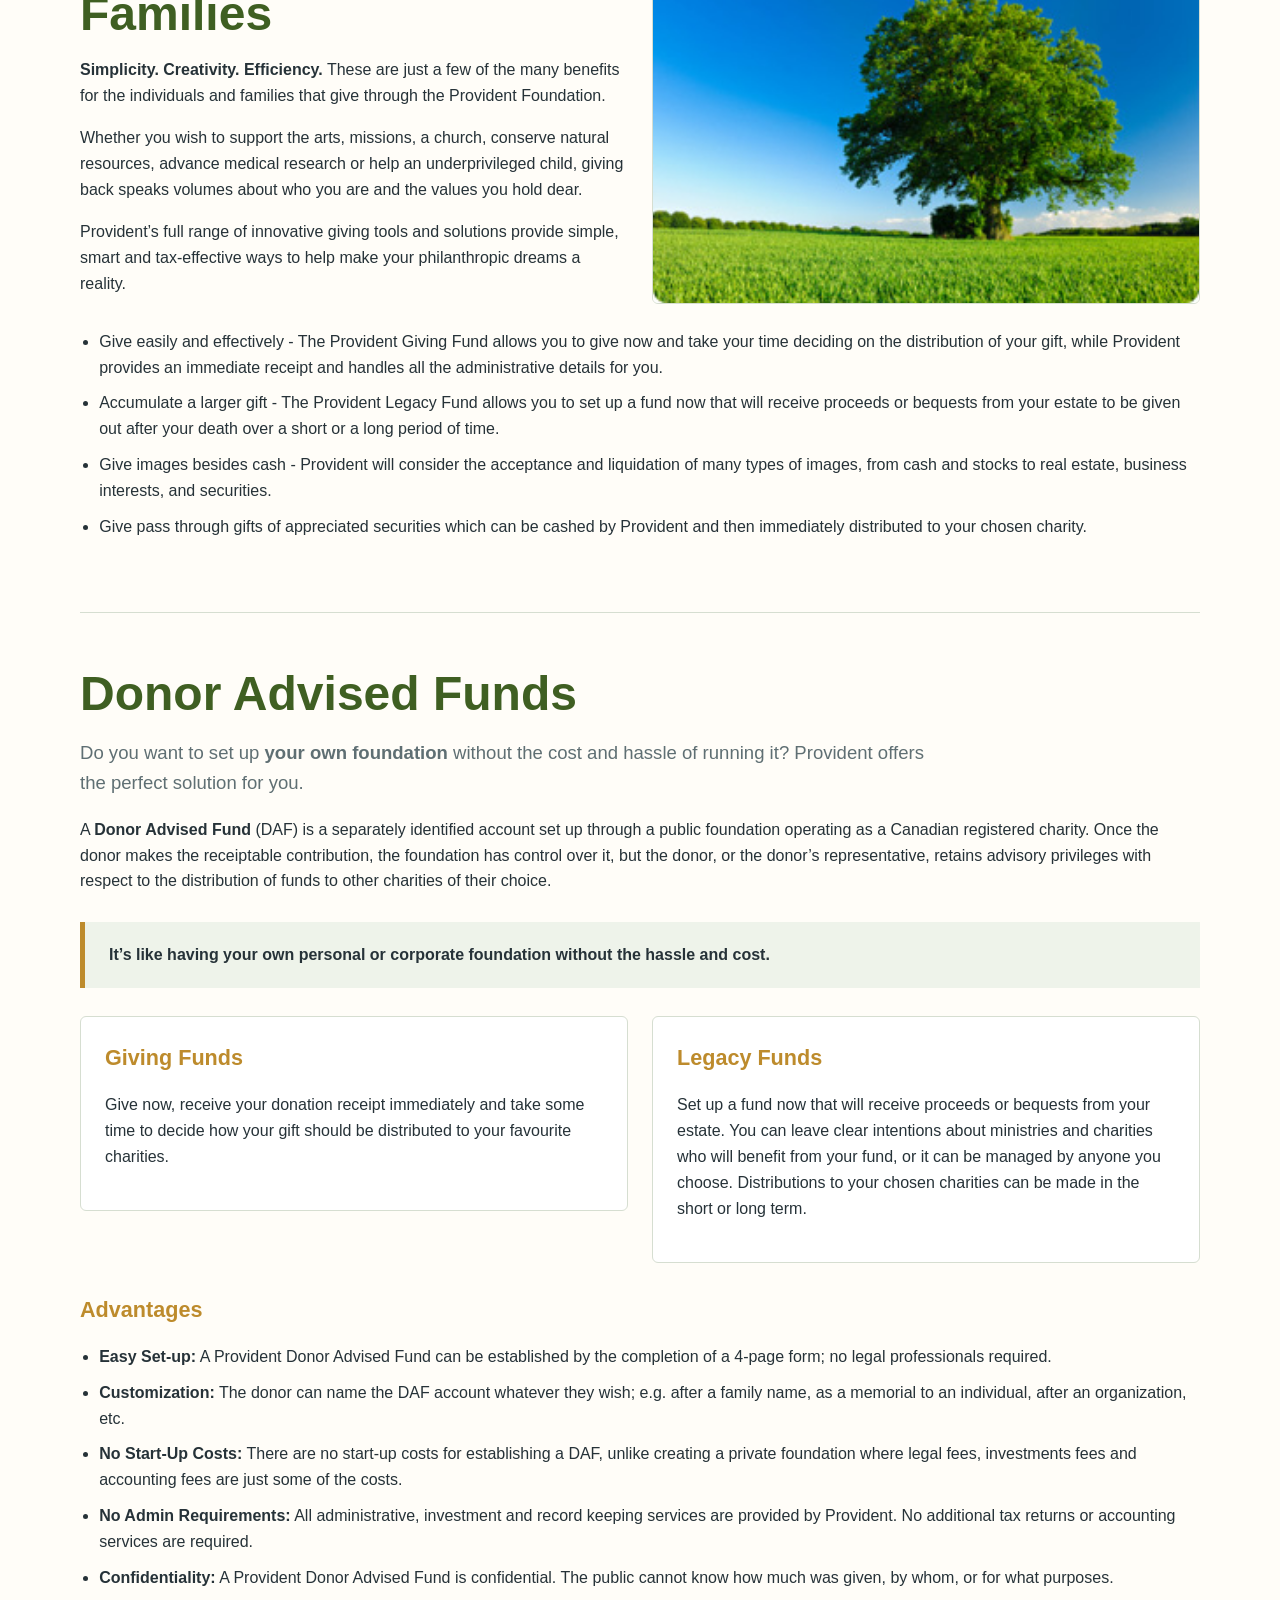
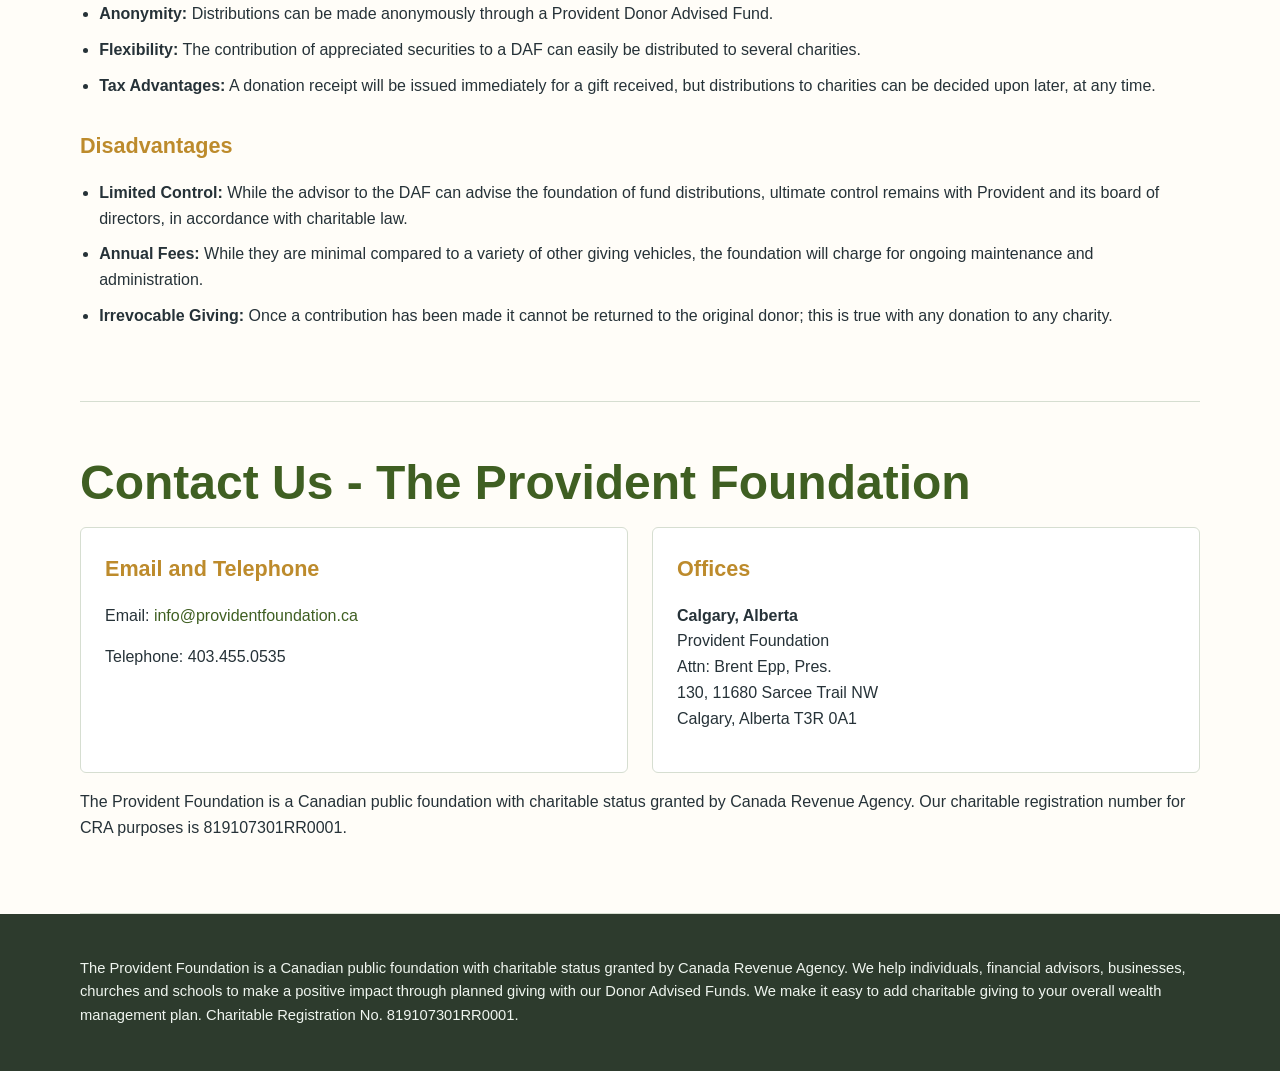
==== commit 3a4d09ee: "remove broken links;" ====
--- a/pages/index.html
+++ b/pages/index.html
@@ -4,6 +4,8 @@
 	<meta charset="utf-8" />
 	<meta name="viewport" content="width=device-width, initial-scale=1" />
 	<title>Provident Foundation</title>
+    <link rel="icon" href="../images/Logo/tree/tree-circle-4colour.png">
+
 	<link rel="stylesheet" href="../styles/styles.css" />
 </head>
 <body>
@@ -34,14 +36,14 @@
 	</section>
 
 	<main>
-		<section class="section" aria-labelledby="home-intro">
+		<!-- <section class="section" aria-labelledby="home-intro">
 			<h2 id="home-intro">Make an impact and focus on what is important.</h2>
 			<p class="lead">You want to make an impact and focus on what’s important. We want to help you reduce the complexity of your life and business while maximizing the impact of your giving - now and in the future.</p>
 			<p>The Provident Foundation offers strategies and charitable giving options to deal with complicated financial issues in a tax effective manner. We help you give more than you ever thought possible.</p>
 			<p>You’ve been blessed with the means to live well. Making focused, strategic choices to make a difference with the resources you’ve been given is life-changing - we can help.</p>
 			<p>To make a donation to Provident or a Provident managed donor-advised fund, simply click on the link below.</p>
 			<p><a class="button primary" href="https://profound.webconnex.com/donate?country=CA&_billing_country=CA" target="_blank" rel="noopener">Donate Now</a></p>
-		</section>
+		</section> -->
 
 		<section class="section" id="about" aria-labelledby="about-title">
 			<div class="grid">
@@ -173,12 +175,12 @@
 			</ul>
 		</section>
 
-		<section class="section" id="donate" aria-labelledby="donate-title">
+		<!-- <section class="section" id="donate" aria-labelledby="donate-title">
 			<h2 id="donate-title">Make a Donation</h2>
 			<p>Provident Foundation enables individuals, businesses and even other charities to make a positive impact through strategic planning and giving. Our mission is to encourage philanthropy by helping Canadians maximize charitable giving while minimizing tax burdens.</p>
 			<p>We’ll help you by making it easy to add charitable giving to your overall wealth management plan.</p>
 			<p><a class="button primary" href="https://profound.webconnex.com/donate?country=CA&_billing_country=CA" target="_blank" rel="noopener">Donate Now</a></p>
-		</section>
+		</section> -->
 
 		<section class="section" id="contact" aria-labelledby="contact-title">
 			<h2 id="contact-title">Contact Us - The Provident Foundation</h2>
--- a/styles/styles.css
+++ b/styles/styles.css
@@ -19,7 +19,7 @@
 
 body {
 	margin: 0;
-	font-family: Georgia, "Times New Roman", serif;
+	font-family: Verdana, Geneva, sans-serif;
 	color: var(--ink);
 	background: var(--paper);
 	line-height: 1.62;
@@ -86,7 +86,7 @@
 	gap: 10px;
 	margin: 0;
 	padding: 0;
-	font-family: Arial, Helvetica, sans-serif;
+	font-family: inherit;
 	font-size: 0.91rem;
 }
 
@@ -257,7 +257,7 @@
 .footer {
 	background: #2d3b2d;
 	color: #eff5ef;
-	font-family: Arial, Helvetica, sans-serif;
+	font-family: inherit;
 	font-size: 0.92rem;
 }
 
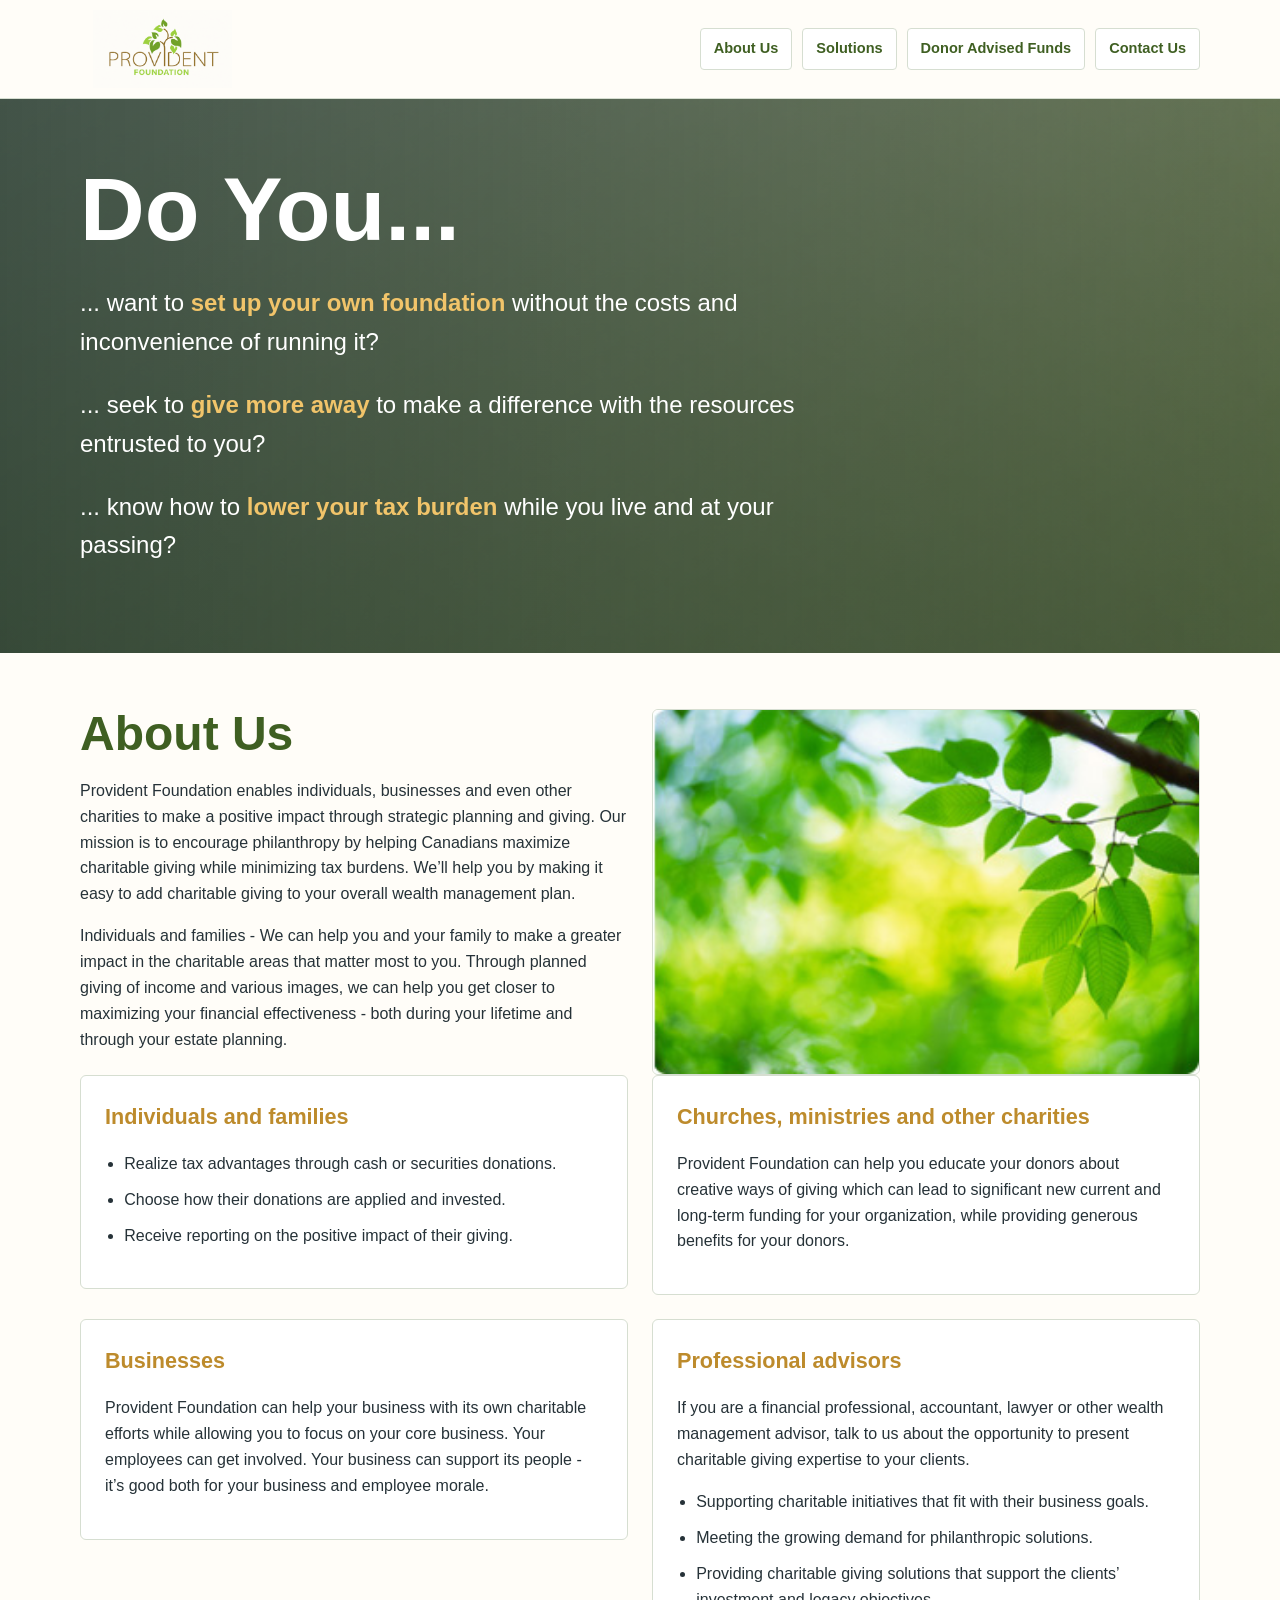
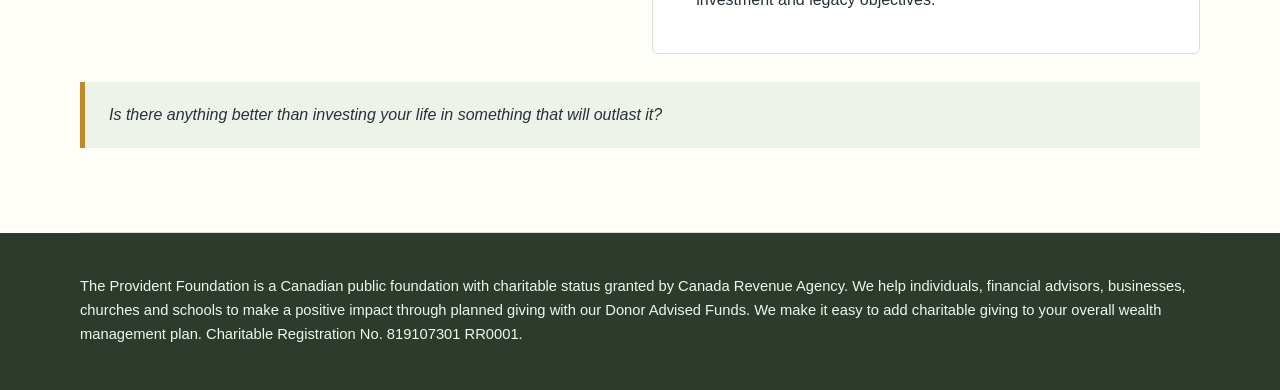
==== commit 89afef60: "link new pages in navbar; remove sections from main page + contact page;" ====
--- a/pages/index.html
+++ b/pages/index.html
@@ -16,11 +16,10 @@
             </a>
 			<nav aria-label="Primary navigation">
 				<ul>
-					<li><a href="#about">About Us</a></li>
-					<li><a href="#solutions">Solutions</a></li>
-					<li><a href="#donor-advised-funds">Donor Advised Funds</a></li>
-					<li><a href="#donate">Make a Donation</a></li>
-					<li><a href="#contact">Contact Us</a></li>
+					<li><a href="../pages/about.html">About Us</a></li>
+					<li><a href="../pages/solutions.html">Solutions</a></li>
+					<li><a href="../pages/funds.html">Donor Advised Funds</a></li>
+					<li><a href="../pages/contact.html">Contact Us</a></li>
 				</ul>
 			</nav>
 		</div>
@@ -36,15 +35,6 @@
 	</section>
 
 	<main>
-		<!-- <section class="section" aria-labelledby="home-intro">
-			<h2 id="home-intro">Make an impact and focus on what is important.</h2>
-			<p class="lead">You want to make an impact and focus on what’s important. We want to help you reduce the complexity of your life and business while maximizing the impact of your giving - now and in the future.</p>
-			<p>The Provident Foundation offers strategies and charitable giving options to deal with complicated financial issues in a tax effective manner. We help you give more than you ever thought possible.</p>
-			<p>You’ve been blessed with the means to live well. Making focused, strategic choices to make a difference with the resources you’ve been given is life-changing - we can help.</p>
-			<p>To make a donation to Provident or a Provident managed donor-advised fund, simply click on the link below.</p>
-			<p><a class="button primary" href="https://profound.webconnex.com/donate?country=CA&_billing_country=CA" target="_blank" rel="noopener">Donate Now</a></p>
-		</section> -->
-
 		<section class="section" id="about" aria-labelledby="about-title">
 			<div class="grid">
 				<div>
@@ -85,127 +75,14 @@
 			</div>
 			<div class="callout"><em>Is there anything better than investing your life in something that will outlast it?</em></div>
 		</section>
-
-		<section class="section" id="solutions" aria-labelledby="solutions-title">
-			<h2 id="solutions-title">Solutions</h2>
-			<p class="lead">Provident provides solutions for individuals, businesses, charities and advisors. We know you want effective solutions that are simple to implement - we can help.</p>
-			<div class="solution-list">
-				<article class="solution">
-					<div>
-						<h3>For Individuals</h3>
-						<p>You have a passion to make a difference. The Provident Foundation may very well be the next step in turning that passion into reality. If you have been blessed financially, you know that making a real difference with the resources you’ve been given can be life-changing for you and your family.</p>
-					</div>
-					<img src="../images/for-individuals.jpg" alt="Solutions for individuals" />
-				</article>
-				<article class="solution">
-					<div>
-						<h3>For Charities and Businesses</h3>
-						<p>Charities, large and small, need to focus on what they do well. Maybe you want help reducing your paperwork. Perhaps you need some strategic advice regarding solutions for capital fundraising. Or maybe you own your own business and want to establish a charitable giving strategy that works for you and your employees. Let’s talk.</p>
-					</div>
-					<img src="../images/for-business.jpg" alt="Solutions for businesses" />
-				</article>
-				<article class="solution">
-					<div>
-						<h3>For Churches</h3>
-						<p>It’s been said that the largest intergenerational transfer of wealth in history will occur over the next 20 years. At the same time, you also know that more and more high net worth clients wish to make a difference by giving back through philanthropy.</p>
-					</div>
-					<img src="../images/for-churches.jpg" alt="Solutions for churches" />
-				</article>
-				<article class="solution">
-					<div>
-						<h3>For Advisors</h3>
-						<p>Provident Foundation can show you how to attract and retain clients by helping them make a meaningful impact while minimizing their tax burdens.</p>
-					</div>
-					<img src="../images/for-advisors.jpg" alt="Solutions for advisors" />
-				</article>
-			</div>
-		</section>
-
-		<section class="section" id="individuals-families" aria-labelledby="individuals-title">
-			<div class="grid">
-				<div>
-					<h2 id="individuals-title">Individuals and Families</h2>
-					<p><strong>Simplicity. Creativity. Efficiency.</strong> These are just a few of the many benefits for the individuals and families that give through the Provident Foundation.</p>
-					<p>Whether you wish to support the arts, missions, a church, conserve natural resources, advance medical research or help an underprivileged child, giving back speaks volumes about who you are and the values you hold dear.</p>
-					<p>Provident’s full range of innovative giving tools and solutions provide simple, smart and tax-effective ways to help make your philanthropic dreams a reality.</p>
-				</div>
-				<div class="panel media-panel">
-					<img src="../images/individuals.jpg" alt="Giving for individuals and families" />
-				</div>
-			</div>
-			<ul class="clean">
-				<li>Give easily and effectively - The Provident Giving Fund allows you to give now and take your time deciding on the distribution of your gift, while Provident provides an immediate receipt and handles all the administrative details for you.</li>
-				<li>Accumulate a larger gift - The Provident Legacy Fund allows you to set up a fund now that will receive proceeds or bequests from your estate to be given out after your death over a short or a long period of time.</li>
-				<li>Give images besides cash - Provident will consider the acceptance and liquidation of many types of images, from cash and stocks to real estate, business interests, and securities.</li>
-				<li>Give pass through gifts of appreciated securities which can be cashed by Provident and then immediately distributed to your chosen charity.</li>
-			</ul>
-		</section>
-
-		<section class="section" id="donor-advised-funds" aria-labelledby="daf-title">
-			<h2 id="daf-title">Donor Advised Funds</h2>
-			<p class="lead">Do you want to set up <strong>your own foundation</strong> without the cost and hassle of running it? Provident offers the perfect solution for you.</p>
-			<p>A <strong>Donor Advised Fund</strong> (DAF) is a separately identified account set up through a public foundation operating as a Canadian registered charity. Once the donor makes the receiptable contribution, the foundation has control over it, but the donor, or the donor’s representative, retains advisory privileges with respect to the distribution of funds to other charities of their choice.</p>
-			<div class="callout"><strong>It’s like having your own personal or corporate foundation without the hassle and cost.</strong></div>
-			<div class="grid">
-				<div class="panel">
-					<h3>Giving Funds</h3>
-					<p>Give now, receive your donation receipt immediately and take some time to decide how your gift should be distributed to your favourite charities.</p>
-				</div>
-				<div class="panel">
-					<h3>Legacy Funds</h3>
-					<p>Set up a fund now that will receive proceeds or bequests from your estate. You can leave clear intentions about ministries and charities who will benefit from your fund, or it can be managed by anyone you choose. Distributions to your chosen charities can be made in the short or long term.</p>
-				</div>
-			</div>
-			<h3>Advantages</h3>
-			<ul class="clean">
-				<li><strong>Easy Set-up:</strong> A Provident Donor Advised Fund can be established by the completion of a 4-page form; no legal professionals required.</li>
-				<li><strong>Customization:</strong> The donor can name the DAF account whatever they wish; e.g. after a family name, as a memorial to an individual, after an organization, etc.</li>
-				<li><strong>No Start-Up Costs:</strong> There are no start-up costs for establishing a DAF, unlike creating a private foundation where legal fees, investments fees and accounting fees are just some of the costs.</li>
-				<li><strong>No Admin Requirements:</strong> All administrative, investment and record keeping services are provided by Provident. No additional tax returns or accounting services are required.</li>
-				<li><strong>Confidentiality:</strong> A Provident Donor Advised Fund is confidential. The public cannot know how much was given, by whom, or for what purposes.</li>
-				<li><strong>Anonymity:</strong> Distributions can be made anonymously through a Provident Donor Advised Fund.</li>
-				<li><strong>Flexibility:</strong> The contribution of appreciated securities to a DAF can easily be distributed to several charities.</li>
-				<li><strong>Tax Advantages:</strong> A donation receipt will be issued immediately for a gift received, but distributions to charities can be decided upon later, at any time.</li>
-			</ul>
-			<h3>Disadvantages</h3>
-			<ul class="clean">
-				<li><strong>Limited Control:</strong> While the advisor to the DAF can advise the foundation of fund distributions, ultimate control remains with Provident and its board of directors, in accordance with charitable law.</li>
-				<li><strong>Annual Fees:</strong> While they are minimal compared to a variety of other giving vehicles, the foundation will charge for ongoing maintenance and administration.</li>
-				<li><strong>Irrevocable Giving:</strong> Once a contribution has been made it cannot be returned to the original donor; this is true with any donation to any charity.</li>
-			</ul>
-		</section>
-
-		<!-- <section class="section" id="donate" aria-labelledby="donate-title">
-			<h2 id="donate-title">Make a Donation</h2>
-			<p>Provident Foundation enables individuals, businesses and even other charities to make a positive impact through strategic planning and giving. Our mission is to encourage philanthropy by helping Canadians maximize charitable giving while minimizing tax burdens.</p>
-			<p>We’ll help you by making it easy to add charitable giving to your overall wealth management plan.</p>
-			<p><a class="button primary" href="https://profound.webconnex.com/donate?country=CA&_billing_country=CA" target="_blank" rel="noopener">Donate Now</a></p>
-		</section> -->
-
-		<section class="section" id="contact" aria-labelledby="contact-title">
-			<h2 id="contact-title">Contact Us - The Provident Foundation</h2>
-			<div class="contact-box">
-				<div class="panel">
-					<h3>Email and Telephone</h3>
-					<p>Email: <a href="mailto:info@providentfoundation.ca">info@providentfoundation.ca</a></p>
-					<p>Telephone: 403.455.0535</p>
-				</div>
-				<div class="panel">
-					<h3>Offices</h3>
-					<p><strong>Calgary, Alberta</strong><br />
-					Provident Foundation<br />
-					Attn: Brent Epp, Pres.<br />
-					130, 11680 Sarcee Trail NW<br />
-					Calgary, Alberta T3R 0A1</p>
-				</div>
-			</div>
-			<p>The Provident Foundation is a Canadian public foundation with charitable status granted by Canada Revenue Agency. Our charitable registration number for CRA purposes is 819107301RR0001.</p>
-		</section>
 	</main>
 
 	<footer class="footer">
 		<div class="footer-inner">
-			<p>The Provident Foundation is a Canadian public foundation with charitable status granted by Canada Revenue Agency. We help individuals, financial advisors, businesses, churches and schools to make a positive impact through planned giving with our Donor Advised Funds. We make it easy to add charitable giving to your overall wealth management plan. Charitable Registration No. 819107301RR0001.</p>
+			<p>The Provident Foundation is a Canadian public foundation with charitable status granted by Canada Revenue Agency. 
+                We help individuals, financial advisors, businesses, churches and schools to make a positive impact through planned giving with our Donor Advised Funds. 
+                We make it easy to add charitable giving to your overall wealth management plan. 
+                Charitable Registration No. 819107301 RR0001.</p>
 		</div>
 	</footer>
 </body>
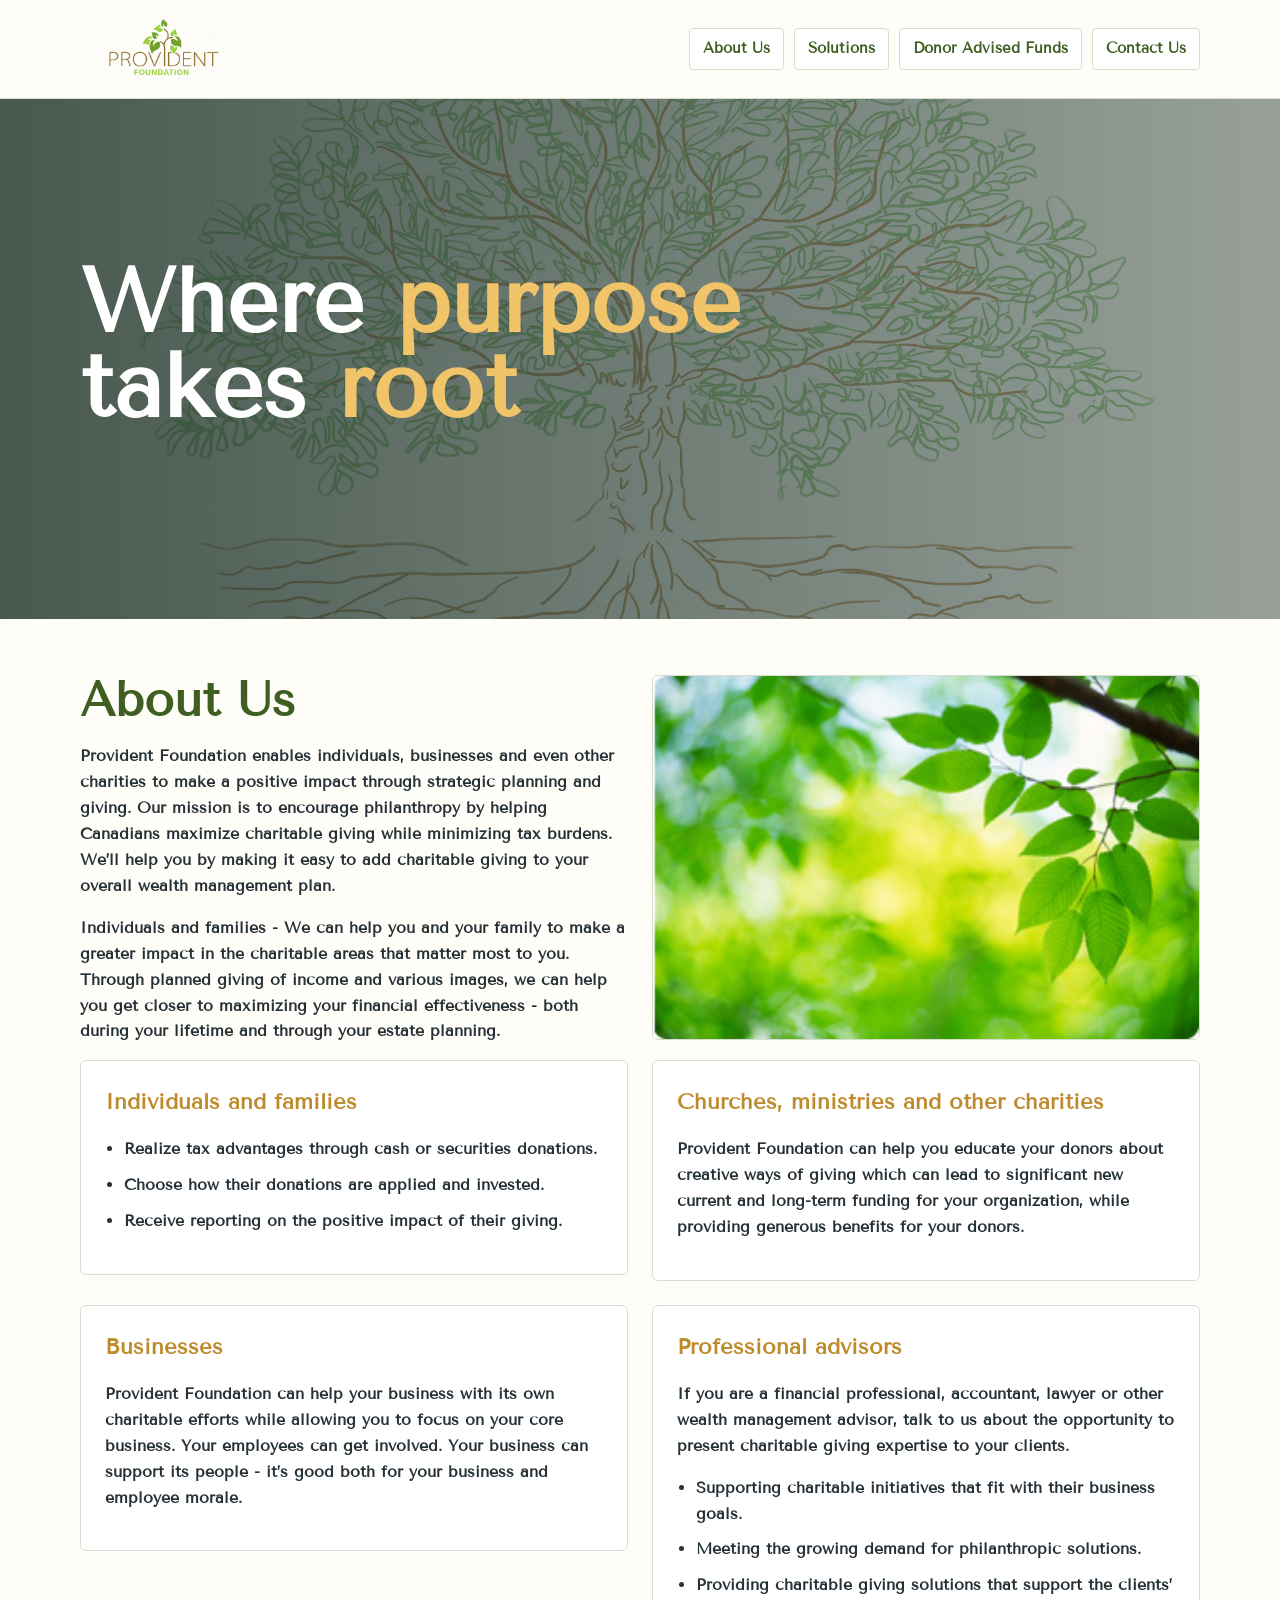
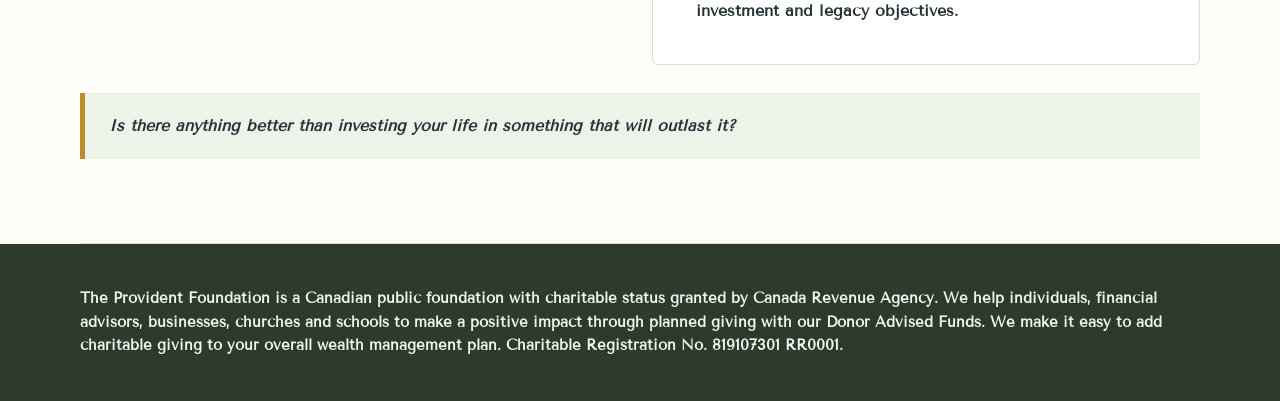
==== commit 7fb24e3e: "import new main page background; change font family; incorporate new header hero-title;" ====
--- a/pages/index.html
+++ b/pages/index.html
@@ -4,16 +4,20 @@
 	<meta charset="utf-8" />
 	<meta name="viewport" content="width=device-width, initial-scale=1" />
 	<title>Provident Foundation</title>
-    <link rel="icon" href="../images/Logo/tree/tree-circle-4colour.png">
+	<link rel="icon" href="../images/Logo/tree/tree-circle-4colour.png" />
+	<link rel="stylesheet" href="../styles/styles.css" />
 
-	<link rel="stylesheet" href="../styles/styles.css" />
+<link rel="preconnect" href="https://fonts.googleapis.com">
+<link rel="preconnect" href="https://fonts.gstatic.com" crossorigin>
+<link href="https://fonts.googleapis.com/css2?family=Tenor+Sans&display=swap" rel="stylesheet">
+
 </head>
 <body>
 	<header class="site-header">
 		<div class="header-inner">
-			<a class="brand" href="#home" aria-label="Provident Foundation home">
+			<a class="brand" href="../pages/index.html" aria-label="Provident Foundation home">
 				<img src="../images/Logo/stacked/stacked-fffdf8.png" alt="Provident Foundation" />
-            </a>
+			</a>
 			<nav aria-label="Primary navigation">
 				<ul>
 					<li><a href="../pages/about.html">About Us</a></li>
@@ -27,10 +31,7 @@
 
 	<section class="hero" id="home">
 		<div class="hero-inner">
-			<h1>Do You...</h1>
-			<p>... want to <strong>set up your own foundation</strong> without the costs and inconvenience of running it?</p>
-			<p>... seek to <strong>give more away</strong> to make a difference with the resources entrusted to you?</p>
-			<p>... know how to <strong>lower your tax burden</strong> while you live and at your passing?</p>
+			<h1>Where <strong>purpose</strong> takes <strong>root</strong></h1>
 		</div>
 	</section>
 
@@ -79,10 +80,10 @@
 
 	<footer class="footer">
 		<div class="footer-inner">
-			<p>The Provident Foundation is a Canadian public foundation with charitable status granted by Canada Revenue Agency. 
-                We help individuals, financial advisors, businesses, churches and schools to make a positive impact through planned giving with our Donor Advised Funds. 
-                We make it easy to add charitable giving to your overall wealth management plan. 
-                Charitable Registration No. 819107301 RR0001.</p>
+			<p>The Provident Foundation is a Canadian public foundation with charitable status granted by Canada Revenue Agency.
+				We help individuals, financial advisors, businesses, churches and schools to make a positive impact through planned giving with our Donor Advised Funds.
+				We make it easy to add charitable giving to your overall wealth management plan.
+				Charitable Registration No. 819107301 RR0001.</p>
 		</div>
 	</footer>
 </body>
--- a/styles/styles.css
+++ b/styles/styles.css
@@ -19,7 +19,8 @@
 
 body {
 	margin: 0;
-	font-family: Verdana, Geneva, sans-serif;
+	font-family: Tenor Sans, Verdana, Geneva, sans-serif;
+	font-weight: bold;
 	color: var(--ink);
 	background: var(--paper);
 	line-height: 1.62;
@@ -119,7 +120,7 @@
 .hero {
 	background:
 		linear-gradient(90deg, rgba(20, 42, 31, 0.78), rgba(20, 42, 31, 0.44)),
-		url("../images/Ombre.png") center/cover;
+		url("../images/bigtree_no_bg.png") center/cover;
 	color: #fff;
 }
 
